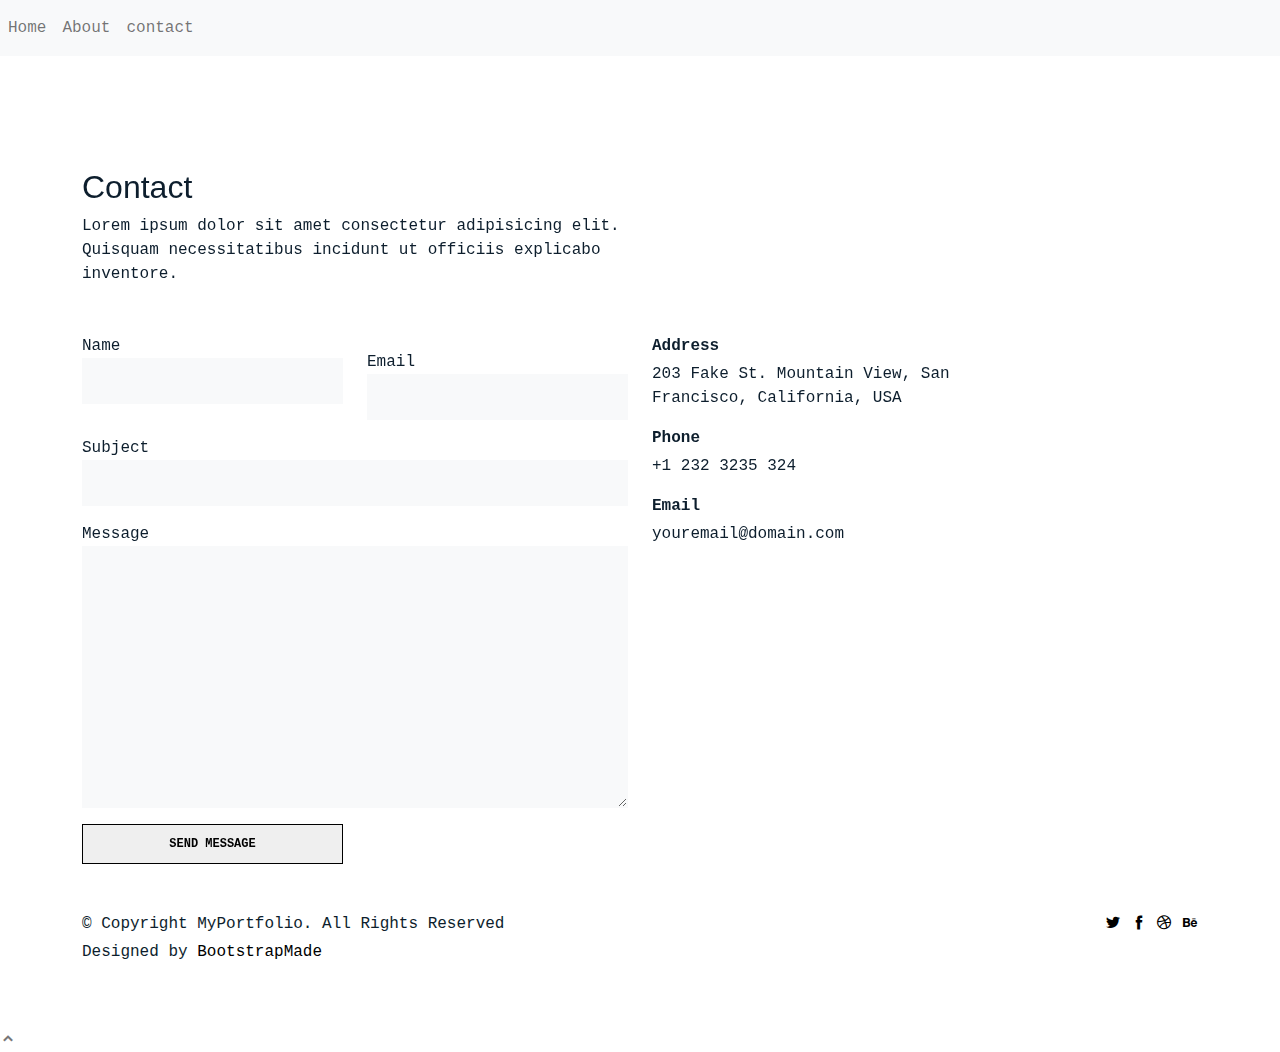
==== contact.html @ ddc3de5b "adding" ====
<!DOCTYPE html>
<html lang="en">

<head>
  <meta charset="utf-8">
  <meta content="width=device-width, initial-scale=1.0" name="viewport">

  <title>MyPortfolio Bootstrap Template - Contact</title>
  <meta content="" name="description">
  <meta content="" name="keywords">

  <!-- Favicons -->
  <link href="assets/img/favicon.png" rel="icon">
  <link href="assets/img/apple-touch-icon.png" rel="apple-touch-icon">

  <!-- Google Fonts -->
  <link href="https://fonts.googleapis.com/css?family=https://fonts.googleapis.com/css?family=Inconsolata:400,500,600,700|Raleway:400,400i,500,500i,600,600i,700,700i" rel="stylesheet">

  <!-- Vendor CSS Files -->
  <link href="assets/vendor/bootstrap/css/bootstrap.min.css" rel="stylesheet">
  <link href="assets/vendor/icofont/icofont.min.css" rel="stylesheet">
  <link href="assets/vendor/aos/aos.css" rel="stylesheet">
  <link href="assets/vendor/line-awesome/css/line-awesome.min.css" rel="stylesheet">
  <link href="assets/vendor/owl.carousel/assets/owl.carousel.min.css" rel="stylesheet">

  <!-- Template Main CSS File -->
  <link href="assets/css/style.css" rel="stylesheet">

  <!-- =======================================================
  * Template Name: MyPortfolio - v3.0.0
  * Template URL: https://bootstrapmade.com/myportfolio-bootstrap-portfolio-website-template/
  * Author: BootstrapMade.com
  * License: https://bootstrapmade.com/license/
  ======================================================== -->
</head>

<body>

  <!-- ======= Navbar ======= -->
  <nav class="navbar navbar-expand-lg navbar-light bg-light">
    <ul class="navbar-nav mr-auto">
      <li class="nav-item active">
        <a class="nav-link" href="/index.html">Home</a>
      </li>
      <li class="nav-item">
        <a class="nav-link" href="portfolio.html">About</a>
        <li class="nav-item">
          <a class="nav-link" href="contact.html">contact</a>
      </li>
    </ul>
  </div>
</nav>

  <main id="main">

    <section class="section pb-5">
      <div class="container">

        <div class="row mb-5 align-items-end">
          <div class="col-md-6" data-aos="fade-up">
            <h2>Contact</h2>
            <p class="mb-0">Lorem ipsum dolor sit amet consectetur adipisicing elit. Quisquam necessitatibus incidunt ut
              officiis explicabo inventore.
            </p>
          </div>

        </div>

        <div class="row">
          <div class="col-md-6 mb-5 mb-md-0" data-aos="fade-up">

            <form action="forms/contact.php" method="post" role="form" class="php-email-form">

              <div class="row">
                <div class="col-md-6 form-group">
                  <label for="name">Name</label>
                  <input type="text" name="name" class="form-control" id="name" data-rule="minlen:4" data-msg="Please enter at least 4 chars" />
                  <div class="validate"></div>
                </div>
                <div class="col-md-6 form-group mt-3">
                  <label for="name">Email</label>
                  <input type="email" class="form-control" name="email" id="email" data-rule="email" data-msg="Please enter a valid email" />
                  <div class="validate"></div>
                </div>
                <div class="col-md-12 form-group mt-3">
                  <label for="name">Subject</label>
                  <input type="text" class="form-control" name="subject" id="subject" data-rule="minlen:4" data-msg="Please enter at least 8 chars of subject" />
                  <div class="validate"></div>
                </div>
                <div class="col-md-12 form-group mt-3">
                  <label for="name">Message</label>
                  <textarea class="form-control" name="message" cols="30" rows="10" data-rule="required" data-msg="Please write something for us"></textarea>
                  <div class="validate"></div>
                </div>

                <div class="col-md-12 mb-3">
                  <div class="loading">Loading</div>
                  <div class="error-message"></div>
                  <div class="sent-message">Your message has been sent. Thank you!</div>
                </div>

                <div class="col-md-6 form-group">
                  <input type="submit" class="readmore d-block w-100" value="Send Message">
                </div>
              </div>

            </form>

          </div>

          <div class="col-md-4 ml-auto order-2" data-aos="fade-up">
            <ul class="list-unstyled">
              <li class="mb-3">
                <strong class="d-block mb-1">Address</strong>
                <span>203 Fake St. Mountain View, San Francisco, California, USA</span>
              </li>
              <li class="mb-3">
                <strong class="d-block mb-1">Phone</strong>
                <span>+1 232 3235 324</span>
              </li>
              <li class="mb-3">
                <strong class="d-block mb-1">Email</strong>
                <span>youremail@domain.com</span>
              </li>
            </ul>
          </div>

        </div>

      </div>

    </section>

  </main><!-- End #main -->

  <!-- ======= Footer ======= -->
  <footer class="footer" role="contentinfo">
    <div class="container">
      <div class="row">
        <div class="col-sm-6">
          <p class="mb-1">&copy; Copyright MyPortfolio. All Rights Reserved</p>
          <div class="credits">
            <!--
            All the links in the footer should remain intact.
            You can delete the links only if you purchased the pro version.
            Licensing information: https://bootstrapmade.com/license/
            Purchase the pro version with working PHP/AJAX contact form: https://bootstrapmade.com/buy/?theme=MyPortfolio
          -->
            Designed by <a href="https://bootstrapmade.com/">BootstrapMade</a>
          </div>
        </div>
        <div class="col-sm-6 social text-md-end">
          <a href="#"><span class="icofont-twitter"></span></a>
          <a href="#"><span class="icofont-facebook"></span></a>
          <a href="#"><span class="icofont-dribbble"></span></a>
          <a href="#"><span class="icofont-behance"></span></a>
        </div>
      </div>
    </div>
  </footer>

  <a href="#" class="back-to-top"><i class="icofont-simple-up"></i></a>

  <!-- Vendor JS Files -->
  <script src="assets/vendor/jquery/jquery.min.js"></script>
  <script src="assets/vendor/bootstrap/js/bootstrap.bundle.min.js"></script>
  <script src="assets/vendor/jquery.easing/jquery.easing.min.js"></script>
  <script src="assets/vendor/php-email-form/validate.js"></script>
  <script src="assets/vendor/aos/aos.js"></script>
  <script src="assets/vendor/isotope-layout/isotope.pkgd.min.js"></script>
  <script src="assets/vendor/owl.carousel/owl.carousel.min.js"></script>

  <!-- Template Main JS File -->
  <script src="assets/js/main.js"></script>

</body>

</html>
---- assets/vendor/line-awesome/css/line-awesome.min.css ----
.la,.lab,.lad,.lal,.lar,.las{-moz-osx-font-smoothing:grayscale;-webkit-font-smoothing:antialiased;display:inline-block;font-style:normal;font-variant:normal;text-rendering:auto;line-height:1}.la-lg{font-size:1.33333em;line-height:.75em;vertical-align:-.0667em}.la-xs{font-size:.75em}.la-sm{font-size:.875em}.la-1x{font-size:1em}.la-2x{font-size:2em}.la-3x{font-size:3em}.la-4x{font-size:4em}.la-5x{font-size:5em}.la-6x{font-size:6em}.la-7x{font-size:7em}.la-8x{font-size:8em}.la-9x{font-size:9em}.la-10x{font-size:10em}.la-fw{text-align:center;width:1.25em}.la-ul{list-style-type:none;margin-left:2.5em;padding-left:0}.la-ul>li{position:relative}.la-li{left:-2em;position:absolute;text-align:center;width:2em;line-height:inherit}.la-border{border:solid .08em #eee;border-radius:.1em;padding:.2em .25em .15em}.la-pull-left{float:left}.la-pull-right{float:right}.la.la-pull-left,.lab.la-pull-left,.lal.la-pull-left,.lar.la-pull-left,.las.la-pull-left{margin-right:.3em}.la.la-pull-right,.lab.la-pull-right,.lal.la-pull-right,.lar.la-pull-right,.las.la-pull-right{margin-left:.3em}.la-spin{-webkit-animation:la-spin 2s infinite linear;animation:la-spin 2s infinite linear}.la-pulse{-webkit-animation:la-spin 1s infinite steps(8);animation:la-spin 1s infinite steps(8)}@-webkit-keyframes la-spin{0%{-webkit-transform:rotate(0);transform:rotate(0)}100%{-webkit-transform:rotate(360deg);transform:rotate(360deg)}}@keyframes la-spin{0%{-webkit-transform:rotate(0);transform:rotate(0)}100%{-webkit-transform:rotate(360deg);transform:rotate(360deg)}}.la-rotate-90{-webkit-transform:rotate(90deg);transform:rotate(90deg)}.la-rotate-180{-webkit-transform:rotate(180deg);transform:rotate(180deg)}.la-rotate-270{-webkit-transform:rotate(270deg);transform:rotate(270deg)}.la-flip-horizontal{-webkit-transform:scale(-1,1);transform:scale(-1,1)}.la-flip-vertical{-webkit-transform:scale(1,-1);transform:scale(1,-1)}.la-flip-both,.la-flip-horizontal.la-flip-vertical{-webkit-transform:scale(-1,-1);transform:scale(-1,-1)}:root .la-flip-both,:root .la-flip-horizontal,:root .la-flip-vertical,:root .la-rotate-180,:root .la-rotate-270,:root .la-rotate-90{-webkit-filter:none;filter:none}.la-stack{display:inline-block;height:2em;line-height:2em;position:relative;vertical-align:middle;width:2.5em}.la-stack-1x,.la-stack-2x{left:0;position:absolute;text-align:center;width:100%}.la-stack-1x{line-height:inherit}.la-stack-2x{font-size:2em}.la-inverse{color:#fff}.la-500px:before{content:"\f26e"}.la-accessible-icon:before{content:"\f368"}.la-accusoft:before{content:"\f369"}.la-acquisitions-incorporated:before{content:"\f6af"}.la-ad:before{content:"\f641"}.la-address-book:before{content:"\f2b9"}.la-address-card:before{content:"\f2bb"}.la-adjust:before{content:"\f042"}.la-adn:before{content:"\f170"}.la-adobe:before{content:"\f778"}.la-adversal:before{content:"\f36a"}.la-affiliatetheme:before{content:"\f36b"}.la-air-freshener:before{content:"\f5d0"}.la-airbnb:before{content:"\f834"}.la-algolia:before{content:"\f36c"}.la-align-center:before{content:"\f037"}.la-align-justify:before{content:"\f039"}.la-align-left:before{content:"\f036"}.la-align-right:before{content:"\f038"}.la-alipay:before{content:"\f642"}.la-allergies:before{content:"\f461"}.la-amazon:before{content:"\f270"}.la-amazon-pay:before{content:"\f42c"}.la-ambulance:before{content:"\f0f9"}.la-american-sign-language-interpreting:before{content:"\f2a3"}.la-amilia:before{content:"\f36d"}.la-anchor:before{content:"\f13d"}.la-android:before{content:"\f17b"}.la-angellist:before{content:"\f209"}.la-angle-double-down:before{content:"\f103"}.la-angle-double-left:before{content:"\f100"}.la-angle-double-right:before{content:"\f101"}.la-angle-double-up:before{content:"\f102"}.la-angle-down:before{content:"\f107"}.la-angle-left:before{content:"\f104"}.la-angle-right:before{content:"\f105"}.la-angle-up:before{content:"\f106"}.la-angry:before{content:"\f556"}.la-angrycreative:before{content:"\f36e"}.la-angular:before{content:"\f420"}.la-ankh:before{content:"\f644"}.la-app-store:before{content:"\f36f"}.la-app-store-ios:before{content:"\f370"}.la-apper:before{content:"\f371"}.la-apple:before{content:"\f179"}.la-apple-alt:before{content:"\f5d1"}.la-apple-pay:before{content:"\f415"}.la-archive:before{content:"\f187"}.la-archway:before{content:"\f557"}.la-arrow-alt-circle-down:before{content:"\f358"}.la-arrow-alt-circle-left:before{content:"\f359"}.la-arrow-alt-circle-right:before{content:"\f35a"}.la-arrow-alt-circle-up:before{content:"\f35b"}.la-arrow-circle-down:before{content:"\f0ab"}.la-arrow-circle-left:before{content:"\f0a8"}.la-arrow-circle-right:before{content:"\f0a9"}.la-arrow-circle-up:before{content:"\f0aa"}.la-arrow-down:before{content:"\f063"}.la-arrow-left:before{content:"\f060"}.la-arrow-right:before{content:"\f061"}.la-arrow-up:before{content:"\f062"}.la-arrows-alt:before{content:"\f0b2"}.la-arrows-alt-h:before{content:"\f337"}.la-arrows-alt-v:before{content:"\f338"}.la-artstation:before{content:"\f77a"}.la-assistive-listening-systems:before{content:"\f2a2"}.la-asterisk:before{content:"\f069"}.la-asymmetrik:before{content:"\f372"}.la-at:before{content:"\f1fa"}.la-atlas:before{content:"\f558"}.la-atlassian:before{content:"\f77b"}.la-atom:before{content:"\f5d2"}.la-audible:before{content:"\f373"}.la-audio-description:before{content:"\f29e"}.la-autoprefixer:before{content:"\f41c"}.la-avianex:before{content:"\f374"}.la-aviato:before{content:"\f421"}.la-award:before{content:"\f559"}.la-aws:before{content:"\f375"}.la-baby:before{content:"\f77c"}.la-baby-carriage:before{content:"\f77d"}.la-backspace:before{content:"\f55a"}.la-backward:before{content:"\f04a"}.la-bacon:before{content:"\f7e5"}.la-balance-scale:before{content:"\f24e"}.la-balance-scale-left:before{content:"\f515"}.la-balance-scale-right:before{content:"\f516"}.la-ban:before{content:"\f05e"}.la-band-aid:before{content:"\f462"}.la-bandcamp:before{content:"\f2d5"}.la-barcode:before{content:"\f02a"}.la-bars:before{content:"\f0c9"}.la-baseball-ball:before{content:"\f433"}.la-basketball-ball:before{content:"\f434"}.la-bath:before{content:"\f2cd"}.la-battery-empty:before{content:"\f244"}.la-battery-full:before{content:"\f240"}.la-battery-half:before{content:"\f242"}.la-battery-quarter:before{content:"\f243"}.la-battery-three-quarters:before{content:"\f241"}.la-battle-net:before{content:"\f835"}.la-bed:before{content:"\f236"}.la-beer:before{content:"\f0fc"}.la-behance:before{content:"\f1b4"}.la-behance-square:before{content:"\f1b5"}.la-bell:before{content:"\f0f3"}.la-bell-slash:before{content:"\f1f6"}.la-bezier-curve:before{content:"\f55b"}.la-bible:before{content:"\f647"}.la-bicycle:before{content:"\f206"}.la-biking:before{content:"\f84a"}.la-bimobject:before{content:"\f378"}.la-binoculars:before{content:"\f1e5"}.la-biohazard:before{content:"\f780"}.la-birthday-cake:before{content:"\f1fd"}.la-bitbucket:before{content:"\f171"}.la-bitcoin:before{content:"\f379"}.la-bity:before{content:"\f37a"}.la-black-tie:before{content:"\f27e"}.la-blackberry:before{content:"\f37b"}.la-blender:before{content:"\f517"}.la-blender-phone:before{content:"\f6b6"}.la-blind:before{content:"\f29d"}.la-blog:before{content:"\f781"}.la-blogger:before{content:"\f37c"}.la-blogger-b:before{content:"\f37d"}.la-bluetooth:before{content:"\f293"}.la-bluetooth-b:before{content:"\f294"}.la-bold:before{content:"\f032"}.la-bolt:before{content:"\f0e7"}.la-bomb:before{content:"\f1e2"}.la-bone:before{content:"\f5d7"}.la-bong:before{content:"\f55c"}.la-book:before{content:"\f02d"}.la-book-dead:before{content:"\f6b7"}.la-book-medical:before{content:"\f7e6"}.la-book-open:before{content:"\f518"}.la-book-reader:before{content:"\f5da"}.la-bookmark:before{content:"\f02e"}.la-bootstrap:before{content:"\f836"}.la-border-all:before{content:"\f84c"}.la-border-none:before{content:"\f850"}.la-border-style:before{content:"\f853"}.la-bowling-ball:before{content:"\f436"}.la-box:before{content:"\f466"}.la-box-open:before{content:"\f49e"}.la-boxes:before{content:"\f468"}.la-braille:before{content:"\f2a1"}.la-brain:before{content:"\f5dc"}.la-bread-slice:before{content:"\f7ec"}.la-briefcase:before{content:"\f0b1"}.la-briefcase-medical:before{content:"\f469"}.la-broadcast-tower:before{content:"\f519"}.la-broom:before{content:"\f51a"}.la-brush:before{content:"\f55d"}.la-btc:before{content:"\f15a"}.la-buffer:before{content:"\f837"}.la-bug:before{content:"\f188"}.la-building:before{content:"\f1ad"}.la-bullhorn:before{content:"\f0a1"}.la-bullseye:before{content:"\f140"}.la-burn:before{content:"\f46a"}.la-buromobelexperte:before{content:"\f37f"}.la-bus:before{content:"\f207"}.la-bus-alt:before{content:"\f55e"}.la-business-time:before{content:"\f64a"}.la-buy-n-large:before{content:"\f8a6"}.la-buysellads:before{content:"\f20d"}.la-calculator:before{content:"\f1ec"}.la-calendar:before{content:"\f133"}.la-calendar-alt:before{content:"\f073"}.la-calendar-check:before{content:"\f274"}.la-calendar-day:before{content:"\f783"}.la-calendar-minus:before{content:"\f272"}.la-calendar-plus:before{content:"\f271"}.la-calendar-times:before{content:"\f273"}.la-calendar-week:before{content:"\f784"}.la-camera:before{content:"\f030"}.la-camera-retro:before{content:"\f083"}.la-campground:before{content:"\f6bb"}.la-canadian-maple-leaf:before{content:"\f785"}.la-candy-cane:before{content:"\f786"}.la-cannabis:before{content:"\f55f"}.la-capsules:before{content:"\f46b"}.la-car:before{content:"\f1b9"}.la-car-alt:before{content:"\f5de"}.la-car-battery:before{content:"\f5df"}.la-car-crash:before{content:"\f5e1"}.la-car-side:before{content:"\f5e4"}.la-caret-down:before{content:"\f0d7"}.la-caret-left:before{content:"\f0d9"}.la-caret-right:before{content:"\f0da"}.la-caret-square-down:before{content:"\f150"}.la-caret-square-left:before{content:"\f191"}.la-caret-square-right:before{content:"\f152"}.la-caret-square-up:before{content:"\f151"}.la-caret-up:before{content:"\f0d8"}.la-carrot:before{content:"\f787"}.la-cart-arrow-down:before{content:"\f218"}.la-cart-plus:before{content:"\f217"}.la-cash-register:before{content:"\f788"}.la-cat:before{content:"\f6be"}.la-cc-amazon-pay:before{content:"\f42d"}.la-cc-amex:before{content:"\f1f3"}.la-cc-apple-pay:before{content:"\f416"}.la-cc-diners-club:before{content:"\f24c"}.la-cc-discover:before{content:"\f1f2"}.la-cc-jcb:before{content:"\f24b"}.la-cc-mastercard:before{content:"\f1f1"}.la-cc-paypal:before{content:"\f1f4"}.la-cc-stripe:before{content:"\f1f5"}.la-cc-visa:before{content:"\f1f0"}.la-centercode:before{content:"\f380"}.la-centos:before{content:"\f789"}.la-certificate:before{content:"\f0a3"}.la-chair:before{content:"\f6c0"}.la-chalkboard:before{content:"\f51b"}.la-chalkboard-teacher:before{content:"\f51c"}.la-charging-station:before{content:"\f5e7"}.la-chart-area:before{content:"\f1fe"}.la-chart-bar:before{content:"\f080"}.la-chart-line:before{content:"\f201"}.la-chart-pie:before{content:"\f200"}.la-check:before{content:"\f00c"}.la-check-circle:before{content:"\f058"}.la-check-double:before{content:"\f560"}.la-check-square:before{content:"\f14a"}.la-cheese:before{content:"\f7ef"}.la-chess:before{content:"\f439"}.la-chess-bishop:before{content:"\f43a"}.la-chess-board:before{content:"\f43c"}.la-chess-king:before{content:"\f43f"}.la-chess-knight:before{content:"\f441"}.la-chess-pawn:before{content:"\f443"}.la-chess-queen:before{content:"\f445"}.la-chess-rook:before{content:"\f447"}.la-chevron-circle-down:before{content:"\f13a"}.la-chevron-circle-left:before{content:"\f137"}.la-chevron-circle-right:before{content:"\f138"}.la-chevron-circle-up:before{content:"\f139"}.la-chevron-down:before{content:"\f078"}.la-chevron-left:before{content:"\f053"}.la-chevron-right:before{content:"\f054"}.la-chevron-up:before{content:"\f077"}.la-child:before{content:"\f1ae"}.la-chrome:before{content:"\f268"}.la-chromecast:before{content:"\f838"}.la-church:before{content:"\f51d"}.la-circle:before{content:"\f111"}.la-circle-notch:before{content:"\f1ce"}.la-city:before{content:"\f64f"}.la-clinic-medical:before{content:"\f7f2"}.la-clipboard:before{content:"\f328"}.la-clipboard-check:before{content:"\f46c"}.la-clipboard-list:before{content:"\f46d"}.la-clock:before{content:"\f017"}.la-clone:before{content:"\f24d"}.la-closed-captioning:before{content:"\f20a"}.la-cloud:before{content:"\f0c2"}.la-cloud-download-alt:before{content:"\f381"}.la-cloud-meatball:before{content:"\f73b"}.la-cloud-moon:before{content:"\f6c3"}.la-cloud-moon-rain:before{content:"\f73c"}.la-cloud-rain:before{content:"\f73d"}.la-cloud-showers-heavy:before{content:"\f740"}.la-cloud-sun:before{content:"\f6c4"}.la-cloud-sun-rain:before{content:"\f743"}.la-cloud-upload-alt:before{content:"\f382"}.la-cloudscale:before{content:"\f383"}.la-cloudsmith:before{content:"\f384"}.la-cloudversify:before{content:"\f385"}.la-cocktail:before{content:"\f561"}.la-code:before{content:"\f121"}.la-code-branch:before{content:"\f126"}.la-codepen:before{content:"\f1cb"}.la-codiepie:before{content:"\f284"}.la-coffee:before{content:"\f0f4"}.la-cog:before{content:"\f013"}.la-cogs:before{content:"\f085"}.la-coins:before{content:"\f51e"}.la-columns:before{content:"\f0db"}.la-comment:before{content:"\f075"}.la-comment-alt:before{content:"\f27a"}.la-comment-dollar:before{content:"\f651"}.la-comment-dots:before{content:"\f4ad"}.la-comment-medical:before{content:"\f7f5"}.la-comment-slash:before{content:"\f4b3"}.la-comments:before{content:"\f086"}.la-comments-dollar:before{content:"\f653"}.la-compact-disc:before{content:"\f51f"}.la-compass:before{content:"\f14e"}.la-compress:before{content:"\f066"}.la-compress-arrows-alt:before{content:"\f78c"}.la-concierge-bell:before{content:"\f562"}.la-confluence:before{content:"\f78d"}.la-connectdevelop:before{content:"\f20e"}.la-contao:before{content:"\f26d"}.la-cookie:before{content:"\f563"}.la-cookie-bite:before{content:"\f564"}.la-copy:before{content:"\f0c5"}.la-copyright:before{content:"\f1f9"}.la-cotton-bureau:before{content:"\f89e"}.la-couch:before{content:"\f4b8"}.la-cpanel:before{content:"\f388"}.la-creative-commons:before{content:"\f25e"}.la-creative-commons-by:before{content:"\f4e7"}.la-creative-commons-nc:before{content:"\f4e8"}.la-creative-commons-nc-eu:before{content:"\f4e9"}.la-creative-commons-nc-jp:before{content:"\f4ea"}.la-creative-commons-nd:before{content:"\f4eb"}.la-creative-commons-pd:before{content:"\f4ec"}.la-creative-commons-pd-alt:before{content:"\f4ed"}.la-creative-commons-remix:before{content:"\f4ee"}.la-creative-commons-sa:before{content:"\f4ef"}.la-creative-commons-sampling:before{content:"\f4f0"}.la-creative-commons-sampling-plus:before{content:"\f4f1"}.la-creative-commons-share:before{content:"\f4f2"}.la-creative-commons-zero:before{content:"\f4f3"}.la-credit-card:before{content:"\f09d"}.la-critical-role:before{content:"\f6c9"}.la-crop:before{content:"\f125"}.la-crop-alt:before{content:"\f565"}.la-cross:before{content:"\f654"}.la-crosshairs:before{content:"\f05b"}.la-crow:before{content:"\f520"}.la-crown:before{content:"\f521"}.la-crutch:before{content:"\f7f7"}.la-css3:before{content:"\f13c"}.la-css3-alt:before{content:"\f38b"}.la-cube:before{content:"\f1b2"}.la-cubes:before{content:"\f1b3"}.la-cut:before{content:"\f0c4"}.la-cuttlefish:before{content:"\f38c"}.la-d-and-d:before{content:"\f38d"}.la-d-and-d-beyond:before{content:"\f6ca"}.la-dashcube:before{content:"\f210"}.la-database:before{content:"\f1c0"}.la-deaf:before{content:"\f2a4"}.la-delicious:before{content:"\f1a5"}.la-democrat:before{content:"\f747"}.la-deploydog:before{content:"\f38e"}.la-deskpro:before{content:"\f38f"}.la-desktop:before{content:"\f108"}.la-dev:before{content:"\f6cc"}.la-deviantart:before{content:"\f1bd"}.la-dharmachakra:before{content:"\f655"}.la-dhl:before{content:"\f790"}.la-diagnoses:before{content:"\f470"}.la-diaspora:before{content:"\f791"}.la-dice:before{content:"\f522"}.la-dice-d20:before{content:"\f6cf"}.la-dice-d6:before{content:"\f6d1"}.la-dice-five:before{content:"\f523"}.la-dice-four:before{content:"\f524"}.la-dice-one:before{content:"\f525"}.la-dice-six:before{content:"\f526"}.la-dice-three:before{content:"\f527"}.la-dice-two:before{content:"\f528"}.la-digg:before{content:"\f1a6"}.la-digital-ocean:before{content:"\f391"}.la-digital-tachograph:before{content:"\f566"}.la-directions:before{content:"\f5eb"}.la-discord:before{content:"\f392"}.la-discourse:before{content:"\f393"}.la-divide:before{content:"\f529"}.la-dizzy:before{content:"\f567"}.la-dna:before{content:"\f471"}.la-dochub:before{content:"\f394"}.la-docker:before{content:"\f395"}.la-dog:before{content:"\f6d3"}.la-dollar-sign:before{content:"\f155"}.la-dolly:before{content:"\f472"}.la-dolly-flatbed:before{content:"\f474"}.la-donate:before{content:"\f4b9"}.la-door-closed:before{content:"\f52a"}.la-door-open:before{content:"\f52b"}.la-dot-circle:before{content:"\f192"}.la-dove:before{content:"\f4ba"}.la-download:before{content:"\f019"}.la-draft2digital:before{content:"\f396"}.la-drafting-compass:before{content:"\f568"}.la-dragon:before{content:"\f6d5"}.la-draw-polygon:before{content:"\f5ee"}.la-dribbble:before{content:"\f17d"}.la-dribbble-square:before{content:"\f397"}.la-dropbox:before{content:"\f16b"}.la-drum:before{content:"\f569"}.la-drum-steelpan:before{content:"\f56a"}.la-drumstick-bite:before{content:"\f6d7"}.la-drupal:before{content:"\f1a9"}.la-dumbbell:before{content:"\f44b"}.la-dumpster:before{content:"\f793"}.la-dumpster-fire:before{content:"\f794"}.la-dungeon:before{content:"\f6d9"}.la-dyalog:before{content:"\f399"}.la-earlybirds:before{content:"\f39a"}.la-ebay:before{content:"\f4f4"}.la-edge:before{content:"\f282"}.la-edit:before{content:"\f044"}.la-egg:before{content:"\f7fb"}.la-eject:before{content:"\f052"}.la-elementor:before{content:"\f430"}.la-ellipsis-h:before{content:"\f141"}.la-ellipsis-v:before{content:"\f142"}.la-ello:before{content:"\f5f1"}.la-ember:before{content:"\f423"}.la-empire:before{content:"\f1d1"}.la-envelope:before{content:"\f0e0"}.la-envelope-open:before{content:"\f2b6"}.la-envelope-open-text:before{content:"\f658"}.la-envelope-square:before{content:"\f199"}.la-envira:before{content:"\f299"}.la-equals:before{content:"\f52c"}.la-eraser:before{content:"\f12d"}.la-erlang:before{content:"\f39d"}.la-ethereum:before{content:"\f42e"}.la-ethernet:before{content:"\f796"}.la-etsy:before{content:"\f2d7"}.la-euro-sign:before{content:"\f153"}.la-evernote:before{content:"\f839"}.la-exchange-alt:before{content:"\f362"}.la-exclamation:before{content:"\f12a"}.la-exclamation-circle:before{content:"\f06a"}.la-exclamation-triangle:before{content:"\f071"}.la-expand:before{content:"\f065"}.la-expand-arrows-alt:before{content:"\f31e"}.la-expeditedssl:before{content:"\f23e"}.la-external-link-alt:before{content:"\f35d"}.la-external-link-square-alt:before{content:"\f360"}.la-eye:before{content:"\f06e"}.la-eye-dropper:before{content:"\f1fb"}.la-eye-slash:before{content:"\f070"}.la-facebook:before{content:"\f09a"}.la-facebook-f:before{content:"\f39e"}.la-facebook-messenger:before{content:"\f39f"}.la-facebook-square:before{content:"\f082"}.la-fan:before{content:"\f863"}.la-fantasy-flight-games:before{content:"\f6dc"}.la-fast-backward:before{content:"\f049"}.la-fast-forward:before{content:"\f050"}.la-fax:before{content:"\f1ac"}.la-feather:before{content:"\f52d"}.la-feather-alt:before{content:"\f56b"}.la-fedex:before{content:"\f797"}.la-fedora:before{content:"\f798"}.la-female:before{content:"\f182"}.la-fighter-jet:before{content:"\f0fb"}.la-figma:before{content:"\f799"}.la-file:before{content:"\f15b"}.la-file-alt:before{content:"\f15c"}.la-file-archive:before{content:"\f1c6"}.la-file-audio:before{content:"\f1c7"}.la-file-code:before{content:"\f1c9"}.la-file-contract:before{content:"\f56c"}.la-file-csv:before{content:"\f6dd"}.la-file-download:before{content:"\f56d"}.la-file-excel:before{content:"\f1c3"}.la-file-export:before{content:"\f56e"}.la-file-image:before{content:"\f1c5"}.la-file-import:before{content:"\f56f"}.la-file-invoice:before{content:"\f570"}.la-file-invoice-dollar:before{content:"\f571"}.la-file-medical:before{content:"\f477"}.la-file-medical-alt:before{content:"\f478"}.la-file-pdf:before{content:"\f1c1"}.la-file-powerpoint:before{content:"\f1c4"}.la-file-prescription:before{content:"\f572"}.la-file-signature:before{content:"\f573"}.la-file-upload:before{content:"\f574"}.la-file-video:before{content:"\f1c8"}.la-file-word:before{content:"\f1c2"}.la-fill:before{content:"\f575"}.la-fill-drip:before{content:"\f576"}.la-film:before{content:"\f008"}.la-filter:before{content:"\f0b0"}.la-fingerprint:before{content:"\f577"}.la-fire:before{content:"\f06d"}.la-fire-alt:before{content:"\f7e4"}.la-fire-extinguisher:before{content:"\f134"}.la-firefox:before{content:"\f269"}.la-first-aid:before{content:"\f479"}.la-first-order:before{content:"\f2b0"}.la-first-order-alt:before{content:"\f50a"}.la-firstdraft:before{content:"\f3a1"}.la-fish:before{content:"\f578"}.la-fist-raised:before{content:"\f6de"}.la-flag:before{content:"\f024"}.la-flag-checkered:before{content:"\f11e"}.la-flag-usa:before{content:"\f74d"}.la-flask:before{content:"\f0c3"}.la-flickr:before{content:"\f16e"}.la-flipboard:before{content:"\f44d"}.la-flushed:before{content:"\f579"}.la-fly:before{content:"\f417"}.la-folder:before{content:"\f07b"}.la-folder-minus:before{content:"\f65d"}.la-folder-open:before{content:"\f07c"}.la-folder-plus:before{content:"\f65e"}.la-font:before{content:"\f031"}.la-font-awesome:before{content:"\f2b4"}.la-font-awesome-alt:before{content:"\f35c"}.la-font-awesome-flag:before{content:"\f425"}.la-font-awesome-logo-full:before{content:"\f4e6"}.la-fonticons:before{content:"\f280"}.la-fonticons-fi:before{content:"\f3a2"}.la-football-ball:before{content:"\f44e"}.la-fort-awesome:before{content:"\f286"}.la-fort-awesome-alt:before{content:"\f3a3"}.la-forumbee:before{content:"\f211"}.la-forward:before{content:"\f04e"}.la-foursquare:before{content:"\f180"}.la-free-code-camp:before{content:"\f2c5"}.la-freebsd:before{content:"\f3a4"}.la-frog:before{content:"\f52e"}.la-frown:before{content:"\f119"}.la-frown-open:before{content:"\f57a"}.la-fulcrum:before{content:"\f50b"}.la-funnel-dollar:before{content:"\f662"}.la-futbol:before{content:"\f1e3"}.la-galactic-republic:before{content:"\f50c"}.la-galactic-senate:before{content:"\f50d"}.la-gamepad:before{content:"\f11b"}.la-gas-pump:before{content:"\f52f"}.la-gavel:before{content:"\f0e3"}.la-gem:before{content:"\f3a5"}.la-genderless:before{content:"\f22d"}.la-get-pocket:before{content:"\f265"}.la-gg:before{content:"\f260"}.la-gg-circle:before{content:"\f261"}.la-ghost:before{content:"\f6e2"}.la-gift:before{content:"\f06b"}.la-gifts:before{content:"\f79c"}.la-git:before{content:"\f1d3"}.la-git-alt:before{content:"\f841"}.la-git-square:before{content:"\f1d2"}.la-github:before{content:"\f09b"}.la-github-alt:before{content:"\f113"}.la-github-square:before{content:"\f092"}.la-gitkraken:before{content:"\f3a6"}.la-gitlab:before{content:"\f296"}.la-gitter:before{content:"\f426"}.la-glass-cheers:before{content:"\f79f"}.la-glass-martini:before{content:"\f000"}.la-glass-martini-alt:before{content:"\f57b"}.la-glass-whiskey:before{content:"\f7a0"}.la-glasses:before{content:"\f530"}.la-glide:before{content:"\f2a5"}.la-glide-g:before{content:"\f2a6"}.la-globe:before{content:"\f0ac"}.la-globe-africa:before{content:"\f57c"}.la-globe-americas:before{content:"\f57d"}.la-globe-asia:before{content:"\f57e"}.la-globe-europe:before{content:"\f7a2"}.la-gofore:before{content:"\f3a7"}.la-golf-ball:before{content:"\f450"}.la-goodreads:before{content:"\f3a8"}.la-goodreads-g:before{content:"\f3a9"}.la-google:before{content:"\f1a0"}.la-google-drive:before{content:"\f3aa"}.la-google-play:before{content:"\f3ab"}.la-google-plus:before{content:"\f2b3"}.la-google-plus-g:before{content:"\f0d5"}.la-google-plus-square:before{content:"\f0d4"}.la-google-wallet:before{content:"\f1ee"}.la-gopuram:before{content:"\f664"}.la-graduation-cap:before{content:"\f19d"}.la-gratipay:before{content:"\f184"}.la-grav:before{content:"\f2d6"}.la-greater-than:before{content:"\f531"}.la-greater-than-equal:before{content:"\f532"}.la-grimace:before{content:"\f57f"}.la-grin:before{content:"\f580"}.la-grin-alt:before{content:"\f581"}.la-grin-beam:before{content:"\f582"}.la-grin-beam-sweat:before{content:"\f583"}.la-grin-hearts:before{content:"\f584"}.la-grin-squint:before{content:"\f585"}.la-grin-squint-tears:before{content:"\f586"}.la-grin-stars:before{content:"\f587"}.la-grin-tears:before{content:"\f588"}.la-grin-tongue:before{content:"\f589"}.la-grin-tongue-squint:before{content:"\f58a"}.la-grin-tongue-wink:before{content:"\f58b"}.la-grin-wink:before{content:"\f58c"}.la-grip-horizontal:before{content:"\f58d"}.la-grip-lines:before{content:"\f7a4"}.la-grip-lines-vertical:before{content:"\f7a5"}.la-grip-vertical:before{content:"\f58e"}.la-gripfire:before{content:"\f3ac"}.la-grunt:before{content:"\f3ad"}.la-guitar:before{content:"\f7a6"}.la-gulp:before{content:"\f3ae"}.la-h-square:before{content:"\f0fd"}.la-hacker-news:before{content:"\f1d4"}.la-hacker-news-square:before{content:"\f3af"}.la-hackerrank:before{content:"\f5f7"}.la-hamburger:before{content:"\f805"}.la-hammer:before{content:"\f6e3"}.la-hamsa:before{content:"\f665"}.la-hand-holding:before{content:"\f4bd"}.la-hand-holding-heart:before{content:"\f4be"}.la-hand-holding-usd:before{content:"\f4c0"}.la-hand-lizard:before{content:"\f258"}.la-hand-middle-finger:before{content:"\f806"}.la-hand-paper:before{content:"\f256"}.la-hand-peace:before{content:"\f25b"}.la-hand-point-down:before{content:"\f0a7"}.la-hand-point-left:before{content:"\f0a5"}.la-hand-point-right:before{content:"\f0a4"}.la-hand-point-up:before{content:"\f0a6"}.la-hand-pointer:before{content:"\f25a"}.la-hand-rock:before{content:"\f255"}.la-hand-scissors:before{content:"\f257"}.la-hand-spock:before{content:"\f259"}.la-hands:before{content:"\f4c2"}.la-hands-helping:before{content:"\f4c4"}.la-handshake:before{content:"\f2b5"}.la-hanukiah:before{content:"\f6e6"}.la-hard-hat:before{content:"\f807"}.la-hashtag:before{content:"\f292"}.la-hat-cowboy:before{content:"\f8c0"}.la-hat-cowboy-side:before{content:"\f8c1"}.la-hat-wizard:before{content:"\f6e8"}.la-haykal:before{content:"\f666"}.la-hdd:before{content:"\f0a0"}.la-heading:before{content:"\f1dc"}.la-headphones:before{content:"\f025"}.la-headphones-alt:before{content:"\f58f"}.la-headset:before{content:"\f590"}.la-heart:before{content:"\f004"}.la-heart-broken:before{content:"\f7a9"}.la-heartbeat:before{content:"\f21e"}.la-helicopter:before{content:"\f533"}.la-highlighter:before{content:"\f591"}.la-hiking:before{content:"\f6ec"}.la-hippo:before{content:"\f6ed"}.la-hips:before{content:"\f452"}.la-hire-a-helper:before{content:"\f3b0"}.la-history:before{content:"\f1da"}.la-hockey-puck:before{content:"\f453"}.la-holly-berry:before{content:"\f7aa"}.la-home:before{content:"\f015"}.la-hooli:before{content:"\f427"}.la-hornbill:before{content:"\f592"}.la-horse:before{content:"\f6f0"}.la-horse-head:before{content:"\f7ab"}.la-hospital:before{content:"\f0f8"}.la-hospital-alt:before{content:"\f47d"}.la-hospital-symbol:before{content:"\f47e"}.la-hot-tub:before{content:"\f593"}.la-hotdog:before{content:"\f80f"}.la-hotel:before{content:"\f594"}.la-hotjar:before{content:"\f3b1"}.la-hourglass:before{content:"\f254"}.la-hourglass-end:before{content:"\f253"}.la-hourglass-half:before{content:"\f252"}.la-hourglass-start:before{content:"\f251"}.la-house-damage:before{content:"\f6f1"}.la-houzz:before{content:"\f27c"}.la-hryvnia:before{content:"\f6f2"}.la-html5:before{content:"\f13b"}.la-hubspot:before{content:"\f3b2"}.la-i-cursor:before{content:"\f246"}.la-ice-cream:before{content:"\f810"}.la-icicles:before{content:"\f7ad"}.la-icons:before{content:"\f86d"}.la-id-badge:before{content:"\f2c1"}.la-id-card:before{content:"\f2c2"}.la-id-card-alt:before{content:"\f47f"}.la-igloo:before{content:"\f7ae"}.la-image:before{content:"\f03e"}.la-images:before{content:"\f302"}.la-imdb:before{content:"\f2d8"}.la-inbox:before{content:"\f01c"}.la-indent:before{content:"\f03c"}.la-industry:before{content:"\f275"}.la-infinity:before{content:"\f534"}.la-info:before{content:"\f129"}.la-info-circle:before{content:"\f05a"}.la-instagram:before{content:"\f16d"}.la-intercom:before{content:"\f7af"}.la-internet-explorer:before{content:"\f26b"}.la-invision:before{content:"\f7b0"}.la-ioxhost:before{content:"\f208"}.la-italic:before{content:"\f033"}.la-itch-io:before{content:"\f83a"}.la-itunes:before{content:"\f3b4"}.la-itunes-note:before{content:"\f3b5"}.la-java:before{content:"\f4e4"}.la-jedi:before{content:"\f669"}.la-jedi-order:before{content:"\f50e"}.la-jenkins:before{content:"\f3b6"}.la-jira:before{content:"\f7b1"}.la-joget:before{content:"\f3b7"}.la-joint:before{content:"\f595"}.la-joomla:before{content:"\f1aa"}.la-journal-whills:before{content:"\f66a"}.la-js:before{content:"\f3b8"}.la-js-square:before{content:"\f3b9"}.la-jsfiddle:before{content:"\f1cc"}.la-kaaba:before{content:"\f66b"}.la-kaggle:before{content:"\f5fa"}.la-key:before{content:"\f084"}.la-keybase:before{content:"\f4f5"}.la-keyboard:before{content:"\f11c"}.la-keycdn:before{content:"\f3ba"}.la-khanda:before{content:"\f66d"}.la-kickstarter:before{content:"\f3bb"}.la-kickstarter-k:before{content:"\f3bc"}.la-kiss:before{content:"\f596"}.la-kiss-beam:before{content:"\f597"}.la-kiss-wink-heart:before{content:"\f598"}.la-kiwi-bird:before{content:"\f535"}.la-korvue:before{content:"\f42f"}.la-landmark:before{content:"\f66f"}.la-language:before{content:"\f1ab"}.la-laptop:before{content:"\f109"}.la-laptop-code:before{content:"\f5fc"}.la-laptop-medical:before{content:"\f812"}.la-laravel:before{content:"\f3bd"}.la-lastfm:before{content:"\f202"}.la-lastfm-square:before{content:"\f203"}.la-laugh:before{content:"\f599"}.la-laugh-beam:before{content:"\f59a"}.la-laugh-squint:before{content:"\f59b"}.la-laugh-wink:before{content:"\f59c"}.la-layer-group:before{content:"\f5fd"}.la-leaf:before{content:"\f06c"}.la-leanpub:before{content:"\f212"}.la-lemon:before{content:"\f094"}.la-less:before{content:"\f41d"}.la-less-than:before{content:"\f536"}.la-less-than-equal:before{content:"\f537"}.la-level-down-alt:before{content:"\f3be"}.la-level-up-alt:before{content:"\f3bf"}.la-life-ring:before{content:"\f1cd"}.la-lightbulb:before{content:"\f0eb"}.la-line:before{content:"\f3c0"}.la-link:before{content:"\f0c1"}.la-linkedin:before{content:"\f08c"}.la-linkedin-in:before{content:"\f0e1"}.la-linode:before{content:"\f2b8"}.la-linux:before{content:"\f17c"}.la-lira-sign:before{content:"\f195"}.la-list:before{content:"\f03a"}.la-list-alt:before{content:"\f022"}.la-list-ol:before{content:"\f0cb"}.la-list-ul:before{content:"\f0ca"}.la-location-arrow:before{content:"\f124"}.la-lock:before{content:"\f023"}.la-lock-open:before{content:"\f3c1"}.la-long-arrow-alt-down:before{content:"\f309"}.la-long-arrow-alt-left:before{content:"\f30a"}.la-long-arrow-alt-right:before{content:"\f30b"}.la-long-arrow-alt-up:before{content:"\f30c"}.la-low-vision:before{content:"\f2a8"}.la-luggage-cart:before{content:"\f59d"}.la-lyft:before{content:"\f3c3"}.la-magento:before{content:"\f3c4"}.la-magic:before{content:"\f0d0"}.la-magnet:before{content:"\f076"}.la-mail-bulk:before{content:"\f674"}.la-mailchimp:before{content:"\f59e"}.la-male:before{content:"\f183"}.la-mandalorian:before{content:"\f50f"}.la-map:before{content:"\f279"}.la-map-marked:before{content:"\f59f"}.la-map-marked-alt:before{content:"\f5a0"}.la-map-marker:before{content:"\f041"}.la-map-marker-alt:before{content:"\f3c5"}.la-map-pin:before{content:"\f276"}.la-map-signs:before{content:"\f277"}.la-markdown:before{content:"\f60f"}.la-marker:before{content:"\f5a1"}.la-mars:before{content:"\f222"}.la-mars-double:before{content:"\f227"}.la-mars-stroke:before{content:"\f229"}.la-mars-stroke-h:before{content:"\f22b"}.la-mars-stroke-v:before{content:"\f22a"}.la-mask:before{content:"\f6fa"}.la-mastodon:before{content:"\f4f6"}.la-maxcdn:before{content:"\f136"}.la-mdb:before{content:"\f8ca"}.la-medal:before{content:"\f5a2"}.la-medapps:before{content:"\f3c6"}.la-medium:before{content:"\f23a"}.la-medium-m:before{content:"\f3c7"}.la-medkit:before{content:"\f0fa"}.la-medrt:before{content:"\f3c8"}.la-meetup:before{content:"\f2e0"}.la-megaport:before{content:"\f5a3"}.la-meh:before{content:"\f11a"}.la-meh-blank:before{content:"\f5a4"}.la-meh-rolling-eyes:before{content:"\f5a5"}.la-memory:before{content:"\f538"}.la-mendeley:before{content:"\f7b3"}.la-menorah:before{content:"\f676"}.la-mercury:before{content:"\f223"}.la-meteor:before{content:"\f753"}.la-microchip:before{content:"\f2db"}.la-microphone:before{content:"\f130"}.la-microphone-alt:before{content:"\f3c9"}.la-microphone-alt-slash:before{content:"\f539"}.la-microphone-slash:before{content:"\f131"}.la-microscope:before{content:"\f610"}.la-microsoft:before{content:"\f3ca"}.la-minus:before{content:"\f068"}.la-minus-circle:before{content:"\f056"}.la-minus-square:before{content:"\f146"}.la-mitten:before{content:"\f7b5"}.la-mix:before{content:"\f3cb"}.la-mixcloud:before{content:"\f289"}.la-mizuni:before{content:"\f3cc"}.la-mobile:before{content:"\f10b"}.la-mobile-alt:before{content:"\f3cd"}.la-modx:before{content:"\f285"}.la-monero:before{content:"\f3d0"}.la-money-bill:before{content:"\f0d6"}.la-money-bill-alt:before{content:"\f3d1"}.la-money-bill-wave:before{content:"\f53a"}.la-money-bill-wave-alt:before{content:"\f53b"}.la-money-check:before{content:"\f53c"}.la-money-check-alt:before{content:"\f53d"}.la-monument:before{content:"\f5a6"}.la-moon:before{content:"\f186"}.la-mortar-pestle:before{content:"\f5a7"}.la-mosque:before{content:"\f678"}.la-motorcycle:before{content:"\f21c"}.la-mountain:before{content:"\f6fc"}.la-mouse:before{content:"\f8cc"}.la-mouse-pointer:before{content:"\f245"}.la-mug-hot:before{content:"\f7b6"}.la-music:before{content:"\f001"}.la-napster:before{content:"\f3d2"}.la-neos:before{content:"\f612"}.la-network-wired:before{content:"\f6ff"}.la-neuter:before{content:"\f22c"}.la-newspaper:before{content:"\f1ea"}.la-nimblr:before{content:"\f5a8"}.la-node:before{content:"\f419"}.la-node-js:before{content:"\f3d3"}.la-not-equal:before{content:"\f53e"}.la-notes-medical:before{content:"\f481"}.la-npm:before{content:"\f3d4"}.la-ns8:before{content:"\f3d5"}.la-nutritionix:before{content:"\f3d6"}.la-object-group:before{content:"\f247"}.la-object-ungroup:before{content:"\f248"}.la-odnoklassniki:before{content:"\f263"}.la-odnoklassniki-square:before{content:"\f264"}.la-oil-can:before{content:"\f613"}.la-old-republic:before{content:"\f510"}.la-om:before{content:"\f679"}.la-opencart:before{content:"\f23d"}.la-openid:before{content:"\f19b"}.la-opera:before{content:"\f26a"}.la-optin-monster:before{content:"\f23c"}.la-orcid:before{content:"\f8d2"}.la-osi:before{content:"\f41a"}.la-otter:before{content:"\f700"}.la-outdent:before{content:"\f03b"}.la-page4:before{content:"\f3d7"}.la-pagelines:before{content:"\f18c"}.la-pager:before{content:"\f815"}.la-paint-brush:before{content:"\f1fc"}.la-paint-roller:before{content:"\f5aa"}.la-palette:before{content:"\f53f"}.la-palfed:before{content:"\f3d8"}.la-pallet:before{content:"\f482"}.la-paper-plane:before{content:"\f1d8"}.la-paperclip:before{content:"\f0c6"}.la-parachute-box:before{content:"\f4cd"}.la-paragraph:before{content:"\f1dd"}.la-parking:before{content:"\f540"}.la-passport:before{content:"\f5ab"}.la-pastafarianism:before{content:"\f67b"}.la-paste:before{content:"\f0ea"}.la-patreon:before{content:"\f3d9"}.la-pause:before{content:"\f04c"}.la-pause-circle:before{content:"\f28b"}.la-paw:before{content:"\f1b0"}.la-paypal:before{content:"\f1ed"}.la-peace:before{content:"\f67c"}.la-pen:before{content:"\f304"}.la-pen-alt:before{content:"\f305"}.la-pen-fancy:before{content:"\f5ac"}.la-pen-nib:before{content:"\f5ad"}.la-pen-square:before{content:"\f14b"}.la-pencil-alt:before{content:"\f303"}.la-pencil-ruler:before{content:"\f5ae"}.la-penny-arcade:before{content:"\f704"}.la-people-carry:before{content:"\f4ce"}.la-pepper-hot:before{content:"\f816"}.la-percent:before{content:"\f295"}.la-percentage:before{content:"\f541"}.la-periscope:before{content:"\f3da"}.la-person-booth:before{content:"\f756"}.la-phabricator:before{content:"\f3db"}.la-phoenix-framework:before{content:"\f3dc"}.la-phoenix-squadron:before{content:"\f511"}.la-phone:before{content:"\f095"}.la-phone-alt:before{content:"\f879"}.la-phone-slash:before{content:"\f3dd"}.la-phone-square:before{content:"\f098"}.la-phone-square-alt:before{content:"\f87b"}.la-phone-volume:before{content:"\f2a0"}.la-photo-video:before{content:"\f87c"}.la-php:before{content:"\f457"}.la-pied-piper:before{content:"\f2ae"}.la-pied-piper-alt:before{content:"\f1a8"}.la-pied-piper-hat:before{content:"\f4e5"}.la-pied-piper-pp:before{content:"\f1a7"}.la-piggy-bank:before{content:"\f4d3"}.la-pills:before{content:"\f484"}.la-pinterest:before{content:"\f0d2"}.la-pinterest-p:before{content:"\f231"}.la-pinterest-square:before{content:"\f0d3"}.la-pizza-slice:before{content:"\f818"}.la-place-of-worship:before{content:"\f67f"}.la-plane:before{content:"\f072"}.la-plane-arrival:before{content:"\f5af"}.la-plane-departure:before{content:"\f5b0"}.la-play:before{content:"\f04b"}.la-play-circle:before{content:"\f144"}.la-playstation:before{content:"\f3df"}.la-plug:before{content:"\f1e6"}.la-plus:before{content:"\f067"}.la-plus-circle:before{content:"\f055"}.la-plus-square:before{content:"\f0fe"}.la-podcast:before{content:"\f2ce"}.la-poll:before{content:"\f681"}.la-poll-h:before{content:"\f682"}.la-poo:before{content:"\f2fe"}.la-poo-storm:before{content:"\f75a"}.la-poop:before{content:"\f619"}.la-portrait:before{content:"\f3e0"}.la-pound-sign:before{content:"\f154"}.la-power-off:before{content:"\f011"}.la-pray:before{content:"\f683"}.la-praying-hands:before{content:"\f684"}.la-prescription:before{content:"\f5b1"}.la-prescription-bottle:before{content:"\f485"}.la-prescription-bottle-alt:before{content:"\f486"}.la-print:before{content:"\f02f"}.la-procedures:before{content:"\f487"}.la-product-hunt:before{content:"\f288"}.la-project-diagram:before{content:"\f542"}.la-pushed:before{content:"\f3e1"}.la-puzzle-piece:before{content:"\f12e"}.la-python:before{content:"\f3e2"}.la-qq:before{content:"\f1d6"}.la-qrcode:before{content:"\f029"}.la-question:before{content:"\f128"}.la-question-circle:before{content:"\f059"}.la-quidditch:before{content:"\f458"}.la-quinscape:before{content:"\f459"}.la-quora:before{content:"\f2c4"}.la-quote-left:before{content:"\f10d"}.la-quote-right:before{content:"\f10e"}.la-quran:before{content:"\f687"}.la-r-project:before{content:"\f4f7"}.la-radiation:before{content:"\f7b9"}.la-radiation-alt:before{content:"\f7ba"}.la-rainbow:before{content:"\f75b"}.la-random:before{content:"\f074"}.la-raspberry-pi:before{content:"\f7bb"}.la-ravelry:before{content:"\f2d9"}.la-react:before{content:"\f41b"}.la-reacteurope:before{content:"\f75d"}.la-readme:before{content:"\f4d5"}.la-rebel:before{content:"\f1d0"}.la-receipt:before{content:"\f543"}.la-record-vinyl:before{content:"\f8d9"}.la-recycle:before{content:"\f1b8"}.la-red-river:before{content:"\f3e3"}.la-reddit:before{content:"\f1a1"}.la-reddit-alien:before{content:"\f281"}.la-reddit-square:before{content:"\f1a2"}.la-redhat:before{content:"\f7bc"}.la-redo:before{content:"\f01e"}.la-redo-alt:before{content:"\f2f9"}.la-registered:before{content:"\f25d"}.la-remove-format:before{content:"\f87d"}.la-renren:before{content:"\f18b"}.la-reply:before{content:"\f3e5"}.la-reply-all:before{content:"\f122"}.la-replyd:before{content:"\f3e6"}.la-republican:before{content:"\f75e"}.la-researchgate:before{content:"\f4f8"}.la-resolving:before{content:"\f3e7"}.la-restroom:before{content:"\f7bd"}.la-retweet:before{content:"\f079"}.la-rev:before{content:"\f5b2"}.la-ribbon:before{content:"\f4d6"}.la-ring:before{content:"\f70b"}.la-road:before{content:"\f018"}.la-robot:before{content:"\f544"}.la-rocket:before{content:"\f135"}.la-rocketchat:before{content:"\f3e8"}.la-rockrms:before{content:"\f3e9"}.la-route:before{content:"\f4d7"}.la-rss:before{content:"\f09e"}.la-rss-square:before{content:"\f143"}.la-ruble-sign:before{content:"\f158"}.la-ruler:before{content:"\f545"}.la-ruler-combined:before{content:"\f546"}.la-ruler-horizontal:before{content:"\f547"}.la-ruler-vertical:before{content:"\f548"}.la-running:before{content:"\f70c"}.la-rupee-sign:before{content:"\f156"}.la-sad-cry:before{content:"\f5b3"}.la-sad-tear:before{content:"\f5b4"}.la-safari:before{content:"\f267"}.la-salesforce:before{content:"\f83b"}.la-sass:before{content:"\f41e"}.la-satellite:before{content:"\f7bf"}.la-satellite-dish:before{content:"\f7c0"}.la-save:before{content:"\f0c7"}.la-schlix:before{content:"\f3ea"}.la-school:before{content:"\f549"}.la-screwdriver:before{content:"\f54a"}.la-scribd:before{content:"\f28a"}.la-scroll:before{content:"\f70e"}.la-sd-card:before{content:"\f7c2"}.la-search:before{content:"\f002"}.la-search-dollar:before{content:"\f688"}.la-search-location:before{content:"\f689"}.la-search-minus:before{content:"\f010"}.la-search-plus:before{content:"\f00e"}.la-searchengin:before{content:"\f3eb"}.la-seedling:before{content:"\f4d8"}.la-sellcast:before{content:"\f2da"}.la-sellsy:before{content:"\f213"}.la-server:before{content:"\f233"}.la-servicestack:before{content:"\f3ec"}.la-shapes:before{content:"\f61f"}.la-share:before{content:"\f064"}.la-share-alt:before{content:"\f1e0"}.la-share-alt-square:before{content:"\f1e1"}.la-share-square:before{content:"\f14d"}.la-shekel-sign:before{content:"\f20b"}.la-shield-alt:before{content:"\f3ed"}.la-ship:before{content:"\f21a"}.la-shipping-fast:before{content:"\f48b"}.la-shirtsinbulk:before{content:"\f214"}.la-shoe-prints:before{content:"\f54b"}.la-shopping-bag:before{content:"\f290"}.la-shopping-basket:before{content:"\f291"}.la-shopping-cart:before{content:"\f07a"}.la-shopware:before{content:"\f5b5"}.la-shower:before{content:"\f2cc"}.la-shuttle-van:before{content:"\f5b6"}.la-sign:before{content:"\f4d9"}.la-sign-in-alt:before{content:"\f2f6"}.la-sign-language:before{content:"\f2a7"}.la-sign-out-alt:before{content:"\f2f5"}.la-signal:before{content:"\f012"}.la-signature:before{content:"\f5b7"}.la-sim-card:before{content:"\f7c4"}.la-simplybuilt:before{content:"\f215"}.la-sistrix:before{content:"\f3ee"}.la-sitemap:before{content:"\f0e8"}.la-sith:before{content:"\f512"}.la-skating:before{content:"\f7c5"}.la-sketch:before{content:"\f7c6"}.la-skiing:before{content:"\f7c9"}.la-skiing-nordic:before{content:"\f7ca"}.la-skull:before{content:"\f54c"}.la-skull-crossbones:before{content:"\f714"}.la-skyatlas:before{content:"\f216"}.la-skype:before{content:"\f17e"}.la-slack:before{content:"\f198"}.la-slack-hash:before{content:"\f3ef"}.la-slash:before{content:"\f715"}.la-sleigh:before{content:"\f7cc"}.la-sliders-h:before{content:"\f1de"}.la-slideshare:before{content:"\f1e7"}.la-smile:before{content:"\f118"}.la-smile-beam:before{content:"\f5b8"}.la-smile-wink:before{content:"\f4da"}.la-smog:before{content:"\f75f"}.la-smoking:before{content:"\f48d"}.la-smoking-ban:before{content:"\f54d"}.la-sms:before{content:"\f7cd"}.la-snapchat:before{content:"\f2ab"}.la-snapchat-ghost:before{content:"\f2ac"}.la-snapchat-square:before{content:"\f2ad"}.la-snowboarding:before{content:"\f7ce"}.la-snowflake:before{content:"\f2dc"}.la-snowman:before{content:"\f7d0"}.la-snowplow:before{content:"\f7d2"}.la-socks:before{content:"\f696"}.la-solar-panel:before{content:"\f5ba"}.la-sort:before{content:"\f0dc"}.la-sort-alpha-down:before{content:"\f15d"}.la-sort-alpha-down-alt:before{content:"\f881"}.la-sort-alpha-up:before{content:"\f15e"}.la-sort-alpha-up-alt:before{content:"\f882"}.la-sort-amount-down:before{content:"\f160"}.la-sort-amount-down-alt:before{content:"\f884"}.la-sort-amount-up:before{content:"\f161"}.la-sort-amount-up-alt:before{content:"\f885"}.la-sort-down:before{content:"\f0dd"}.la-sort-numeric-down:before{content:"\f162"}.la-sort-numeric-down-alt:before{content:"\f886"}.la-sort-numeric-up:before{content:"\f163"}.la-sort-numeric-up-alt:before{content:"\f887"}.la-sort-up:before{content:"\f0de"}.la-soundcloud:before{content:"\f1be"}.la-sourcetree:before{content:"\f7d3"}.la-spa:before{content:"\f5bb"}.la-space-shuttle:before{content:"\f197"}.la-speakap:before{content:"\f3f3"}.la-speaker-deck:before{content:"\f83c"}.la-spell-check:before{content:"\f891"}.la-spider:before{content:"\f717"}.la-spinner:before{content:"\f110"}.la-splotch:before{content:"\f5bc"}.la-spotify:before{content:"\f1bc"}.la-spray-can:before{content:"\f5bd"}.la-square:before{content:"\f0c8"}.la-square-full:before{content:"\f45c"}.la-square-root-alt:before{content:"\f698"}.la-squarespace:before{content:"\f5be"}.la-stack-exchange:before{content:"\f18d"}.la-stack-overflow:before{content:"\f16c"}.la-stackpath:before{content:"\f842"}.la-stamp:before{content:"\f5bf"}.la-star:before{content:"\f005"}.la-star-and-crescent:before{content:"\f699"}.la-star-half:before{content:"\f089"}.la-star-half-alt:before{content:"\f5c0"}.la-star-of-david:before{content:"\f69a"}.la-star-of-life:before{content:"\f621"}.la-staylinked:before{content:"\f3f5"}.la-steam:before{content:"\f1b6"}.la-steam-square:before{content:"\f1b7"}.la-steam-symbol:before{content:"\f3f6"}.la-step-backward:before{content:"\f048"}.la-step-forward:before{content:"\f051"}.la-stethoscope:before{content:"\f0f1"}.la-sticker-mule:before{content:"\f3f7"}.la-sticky-note:before{content:"\f249"}.la-stop:before{content:"\f04d"}.la-stop-circle:before{content:"\f28d"}.la-stopwatch:before{content:"\f2f2"}.la-store:before{content:"\f54e"}.la-store-alt:before{content:"\f54f"}.la-strava:before{content:"\f428"}.la-stream:before{content:"\f550"}.la-street-view:before{content:"\f21d"}.la-strikethrough:before{content:"\f0cc"}.la-stripe:before{content:"\f429"}.la-stripe-s:before{content:"\f42a"}.la-stroopwafel:before{content:"\f551"}.la-studiovinari:before{content:"\f3f8"}.la-stumbleupon:before{content:"\f1a4"}.la-stumbleupon-circle:before{content:"\f1a3"}.la-subscript:before{content:"\f12c"}.la-subway:before{content:"\f239"}.la-suitcase:before{content:"\f0f2"}.la-suitcase-rolling:before{content:"\f5c1"}.la-sun:before{content:"\f185"}.la-superpowers:before{content:"\f2dd"}.la-superscript:before{content:"\f12b"}.la-supple:before{content:"\f3f9"}.la-surprise:before{content:"\f5c2"}.la-suse:before{content:"\f7d6"}.la-swatchbook:before{content:"\f5c3"}.la-swift:before{content:"\f8e1"}.la-swimmer:before{content:"\f5c4"}.la-swimming-pool:before{content:"\f5c5"}.la-symfony:before{content:"\f83d"}.la-synagogue:before{content:"\f69b"}.la-sync:before{content:"\f021"}.la-sync-alt:before{content:"\f2f1"}.la-syringe:before{content:"\f48e"}.la-table:before{content:"\f0ce"}.la-table-tennis:before{content:"\f45d"}.la-tablet:before{content:"\f10a"}.la-tablet-alt:before{content:"\f3fa"}.la-tablets:before{content:"\f490"}.la-tachometer-alt:before{content:"\f3fd"}.la-tag:before{content:"\f02b"}.la-tags:before{content:"\f02c"}.la-tape:before{content:"\f4db"}.la-tasks:before{content:"\f0ae"}.la-taxi:before{content:"\f1ba"}.la-teamspeak:before{content:"\f4f9"}.la-teeth:before{content:"\f62e"}.la-teeth-open:before{content:"\f62f"}.la-telegram:before{content:"\f2c6"}.la-telegram-plane:before{content:"\f3fe"}.la-temperature-high:before{content:"\f769"}.la-temperature-low:before{content:"\f76b"}.la-tencent-weibo:before{content:"\f1d5"}.la-tenge:before{content:"\f7d7"}.la-terminal:before{content:"\f120"}.la-text-height:before{content:"\f034"}.la-text-width:before{content:"\f035"}.la-th:before{content:"\f00a"}.la-th-large:before{content:"\f009"}.la-th-list:before{content:"\f00b"}.la-the-red-yeti:before{content:"\f69d"}.la-theater-masks:before{content:"\f630"}.la-themeco:before{content:"\f5c6"}.la-themeisle:before{content:"\f2b2"}.la-thermometer:before{content:"\f491"}.la-thermometer-empty:before{content:"\f2cb"}.la-thermometer-full:before{content:"\f2c7"}.la-thermometer-half:before{content:"\f2c9"}.la-thermometer-quarter:before{content:"\f2ca"}.la-thermometer-three-quarters:before{content:"\f2c8"}.la-think-peaks:before{content:"\f731"}.la-thumbs-down:before{content:"\f165"}.la-thumbs-up:before{content:"\f164"}.la-thumbtack:before{content:"\f08d"}.la-ticket-alt:before{content:"\f3ff"}.la-times:before{content:"\f00d"}.la-times-circle:before{content:"\f057"}.la-tint:before{content:"\f043"}.la-tint-slash:before{content:"\f5c7"}.la-tired:before{content:"\f5c8"}.la-toggle-off:before{content:"\f204"}.la-toggle-on:before{content:"\f205"}.la-toilet:before{content:"\f7d8"}.la-toilet-paper:before{content:"\f71e"}.la-toolbox:before{content:"\f552"}.la-tools:before{content:"\f7d9"}.la-tooth:before{content:"\f5c9"}.la-torah:before{content:"\f6a0"}.la-torii-gate:before{content:"\f6a1"}.la-tractor:before{content:"\f722"}.la-trade-federation:before{content:"\f513"}.la-trademark:before{content:"\f25c"}.la-traffic-light:before{content:"\f637"}.la-train:before{content:"\f238"}.la-tram:before{content:"\f7da"}.la-transgender:before{content:"\f224"}.la-transgender-alt:before{content:"\f225"}.la-trash:before{content:"\f1f8"}.la-trash-alt:before{content:"\f2ed"}.la-trash-restore:before{content:"\f829"}.la-trash-restore-alt:before{content:"\f82a"}.la-tree:before{content:"\f1bb"}.la-trello:before{content:"\f181"}.la-tripadvisor:before{content:"\f262"}.la-trophy:before{content:"\f091"}.la-truck:before{content:"\f0d1"}.la-truck-loading:before{content:"\f4de"}.la-truck-monster:before{content:"\f63b"}.la-truck-moving:before{content:"\f4df"}.la-truck-pickup:before{content:"\f63c"}.la-tshirt:before{content:"\f553"}.la-tty:before{content:"\f1e4"}.la-tumblr:before{content:"\f173"}.la-tumblr-square:before{content:"\f174"}.la-tv:before{content:"\f26c"}.la-twitch:before{content:"\f1e8"}.la-twitter:before{content:"\f099"}.la-twitter-square:before{content:"\f081"}.la-typo3:before{content:"\f42b"}.la-uber:before{content:"\f402"}.la-ubuntu:before{content:"\f7df"}.la-uikit:before{content:"\f403"}.la-umbraco:before{content:"\f8e8"}.la-umbrella:before{content:"\f0e9"}.la-umbrella-beach:before{content:"\f5ca"}.la-underline:before{content:"\f0cd"}.la-undo:before{content:"\f0e2"}.la-undo-alt:before{content:"\f2ea"}.la-uniregistry:before{content:"\f404"}.la-universal-access:before{content:"\f29a"}.la-university:before{content:"\f19c"}.la-unlink:before{content:"\f127"}.la-unlock:before{content:"\f09c"}.la-unlock-alt:before{content:"\f13e"}.la-untappd:before{content:"\f405"}.la-upload:before{content:"\f093"}.la-ups:before{content:"\f7e0"}.la-usb:before{content:"\f287"}.la-user:before{content:"\f007"}.la-user-alt:before{content:"\f406"}.la-user-alt-slash:before{content:"\f4fa"}.la-user-astronaut:before{content:"\f4fb"}.la-user-check:before{content:"\f4fc"}.la-user-circle:before{content:"\f2bd"}.la-user-clock:before{content:"\f4fd"}.la-user-cog:before{content:"\f4fe"}.la-user-edit:before{content:"\f4ff"}.la-user-friends:before{content:"\f500"}.la-user-graduate:before{content:"\f501"}.la-user-injured:before{content:"\f728"}.la-user-lock:before{content:"\f502"}.la-user-md:before{content:"\f0f0"}.la-user-minus:before{content:"\f503"}.la-user-ninja:before{content:"\f504"}.la-user-nurse:before{content:"\f82f"}.la-user-plus:before{content:"\f234"}.la-user-secret:before{content:"\f21b"}.la-user-shield:before{content:"\f505"}.la-user-slash:before{content:"\f506"}.la-user-tag:before{content:"\f507"}.la-user-tie:before{content:"\f508"}.la-user-times:before{content:"\f235"}.la-users:before{content:"\f0c0"}.la-users-cog:before{content:"\f509"}.la-usps:before{content:"\f7e1"}.la-ussunnah:before{content:"\f407"}.la-utensil-spoon:before{content:"\f2e5"}.la-utensils:before{content:"\f2e7"}.la-vaadin:before{content:"\f408"}.la-vector-square:before{content:"\f5cb"}.la-venus:before{content:"\f221"}.la-venus-double:before{content:"\f226"}.la-venus-mars:before{content:"\f228"}.la-viacoin:before{content:"\f237"}.la-viadeo:before{content:"\f2a9"}.la-viadeo-square:before{content:"\f2aa"}.la-vial:before{content:"\f492"}.la-vials:before{content:"\f493"}.la-viber:before{content:"\f409"}.la-video:before{content:"\f03d"}.la-video-slash:before{content:"\f4e2"}.la-vihara:before{content:"\f6a7"}.la-vimeo:before{content:"\f40a"}.la-vimeo-square:before{content:"\f194"}.la-vimeo-v:before{content:"\f27d"}.la-vine:before{content:"\f1ca"}.la-vk:before{content:"\f189"}.la-vnv:before{content:"\f40b"}.la-voicemail:before{content:"\f897"}.la-volleyball-ball:before{content:"\f45f"}.la-volume-down:before{content:"\f027"}.la-volume-mute:before{content:"\f6a9"}.la-volume-off:before{content:"\f026"}.la-volume-up:before{content:"\f028"}.la-vote-yea:before{content:"\f772"}.la-vr-cardboard:before{content:"\f729"}.la-vuejs:before{content:"\f41f"}.la-walking:before{content:"\f554"}.la-wallet:before{content:"\f555"}.la-warehouse:before{content:"\f494"}.la-water:before{content:"\f773"}.la-wave-square:before{content:"\f83e"}.la-waze:before{content:"\f83f"}.la-weebly:before{content:"\f5cc"}.la-weibo:before{content:"\f18a"}.la-weight:before{content:"\f496"}.la-weight-hanging:before{content:"\f5cd"}.la-weixin:before{content:"\f1d7"}.la-whatsapp:before{content:"\f232"}.la-whatsapp-square:before{content:"\f40c"}.la-wheelchair:before{content:"\f193"}.la-whmcs:before{content:"\f40d"}.la-wifi:before{content:"\f1eb"}.la-wikipedia-w:before{content:"\f266"}.la-wind:before{content:"\f72e"}.la-window-close:before{content:"\f410"}.la-window-maximize:before{content:"\f2d0"}.la-window-minimize:before{content:"\f2d1"}.la-window-restore:before{content:"\f2d2"}.la-windows:before{content:"\f17a"}.la-wine-bottle:before{content:"\f72f"}.la-wine-glass:before{content:"\f4e3"}.la-wine-glass-alt:before{content:"\f5ce"}.la-wix:before{content:"\f5cf"}.la-wizards-of-the-coast:before{content:"\f730"}.la-wolf-pack-battalion:before{content:"\f514"}.la-won-sign:before{content:"\f159"}.la-wordpress:before{content:"\f19a"}.la-wordpress-simple:before{content:"\f411"}.la-wpbeginner:before{content:"\f297"}.la-wpexplorer:before{content:"\f2de"}.la-wpforms:before{content:"\f298"}.la-wpressr:before{content:"\f3e4"}.la-wrench:before{content:"\f0ad"}.la-x-ray:before{content:"\f497"}.la-xbox:before{content:"\f412"}.la-xing:before{content:"\f168"}.la-xing-square:before{content:"\f169"}.la-y-combinator:before{content:"\f23b"}.la-yahoo:before{content:"\f19e"}.la-yammer:before{content:"\f840"}.la-yandex:before{content:"\f413"}.la-yandex-international:before{content:"\f414"}.la-yarn:before{content:"\f7e3"}.la-yelp:before{content:"\f1e9"}.la-yen-sign:before{content:"\f157"}.la-yin-yang:before{content:"\f6ad"}.la-yoast:before{content:"\f2b1"}.la-youtube:before{content:"\f167"}.la-youtube-square:before{content:"\f431"}.la-zhihu:before{content:"\f63f"}.sr-only{border:0;clip:rect(0,0,0,0);height:1px;margin:-1px;overflow:hidden;padding:0;position:absolute;width:1px}.sr-only-focusable:active,.sr-only-focusable:focus{clip:auto;height:auto;margin:0;overflow:visible;position:static;width:auto}@font-face{font-family:'Line Awesome Brands';font-style:normal;font-weight:400;font-display:auto;src:url(../fonts/la-brands-400.eot);src:url(../fonts/la-brands-400.eot?#iefix) format("embedded-opentype"),url(../fonts/la-brands-400.woff2) format("woff2"),url(../fonts/la-brands-400.woff) format("woff"),url(../fonts/la-brands-400.ttf) format("truetype"),url(../fonts/la-brands-400.svg#lineawesome) format("svg")}.lab{font-family:'Line Awesome Brands'}@font-face{font-family:'Line Awesome Free';font-style:normal;font-weight:400;font-display:auto;src:url(../fonts/la-regular-400.eot);src:url(../fonts/la-regular-400.eot?#iefix) format("embedded-opentype"),url(../fonts/la-regular-400.woff2) format("woff2"),url(../fonts/la-regular-400.woff) format("woff"),url(../fonts/la-regular-400.ttf) format("truetype"),url(../fonts/la-regular-400.svg#lineawesome) format("svg")}.lar{font-family:'Line Awesome Free';font-weight:400}@font-face{font-family:'Line Awesome Free';font-style:normal;font-weight:900;font-display:auto;src:url(../fonts/la-solid-900.eot);src:url(../fonts/la-solid-900.eot?#iefix) format("embedded-opentype"),url(../fonts/la-solid-900.woff2) format("woff2"),url(../fonts/la-solid-900.woff) format("woff"),url(../fonts/la-solid-900.ttf) format("truetype"),url(../fonts/la-solid-900.svg#lineawesome) format("svg")}.la,.las{font-family:'Line Awesome Free';font-weight:900}.la.la-glass:before{content:"\f000"}.la.la-meetup{font-family:'Line Awesome Brands';font-weight:400}.la.la-star-o{font-family:'Line Awesome Free';font-weight:400}.la.la-star-o:before{content:"\f005"}.la.la-remove:before{content:"\f00d"}.la.la-close:before{content:"\f00d"}.la.la-gear:before{content:"\f013"}.la.la-trash-o{font-family:'Line Awesome Free';font-weight:400}.la.la-trash-o:before{content:"\f2ed"}.la.la-file-o{font-family:'Line Awesome Free';font-weight:400}.la.la-file-o:before{content:"\f15b"}.la.la-clock-o{font-family:'Line Awesome Free';font-weight:400}.la.la-clock-o:before{content:"\f017"}.la.la-arrow-circle-o-down{font-family:'Line Awesome Free';font-weight:400}.la.la-arrow-circle-o-down:before{content:"\f358"}.la.la-arrow-circle-o-up{font-family:'Line Awesome Free';font-weight:400}.la.la-arrow-circle-o-up:before{content:"\f35b"}.la.la-play-circle-o{font-family:'Line Awesome Free';font-weight:400}.la.la-play-circle-o:before{content:"\f144"}.la.la-repeat:before{content:"\f01e"}.la.la-rotate-right:before{content:"\f01e"}.la.la-refresh:before{content:"\f021"}.la.la-list-alt{font-family:'Line Awesome Free';font-weight:400}.la.la-dedent:before{content:"\f03b"}.la.la-video-camera:before{content:"\f03d"}.la.la-picture-o{font-family:'Line Awesome Free';font-weight:400}.la.la-picture-o:before{content:"\f03e"}.la.la-photo{font-family:'Line Awesome Free';font-weight:400}.la.la-photo:before{content:"\f03e"}.la.la-image{font-family:'Line Awesome Free';font-weight:400}.la.la-image:before{content:"\f03e"}.la.la-pencil:before{content:"\f303"}.la.la-map-marker:before{content:"\f3c5"}.la.la-pencil-square-o{font-family:'Line Awesome Free';font-weight:400}.la.la-pencil-square-o:before{content:"\f044"}.la.la-share-square-o{font-family:'Line Awesome Free';font-weight:400}.la.la-share-square-o:before{content:"\f14d"}.la.la-check-square-o{font-family:'Line Awesome Free';font-weight:400}.la.la-check-square-o:before{content:"\f14a"}.la.la-arrows:before{content:"\f0b2"}.la.la-times-circle-o{font-family:'Line Awesome Free';font-weight:400}.la.la-times-circle-o:before{content:"\f057"}.la.la-check-circle-o{font-family:'Line Awesome Free';font-weight:400}.la.la-check-circle-o:before{content:"\f058"}.la.la-mail-forward:before{content:"\f064"}.la.la-eye{font-family:'Line Awesome Free';font-weight:400}.la.la-eye-slash{font-family:'Line Awesome Free';font-weight:400}.la.la-warning:before{content:"\f071"}.la.la-calendar:before{content:"\f073"}.la.la-arrows-v:before{content:"\f338"}.la.la-arrows-h:before{content:"\f337"}.la.la-bar-chart{font-family:'Line Awesome Free';font-weight:400}.la.la-bar-chart:before{content:"\f080"}.la.la-bar-chart-o{font-family:'Line Awesome Free';font-weight:400}.la.la-bar-chart-o:before{content:"\f080"}.la.la-twitter-square{font-family:'Line Awesome Brands';font-weight:400}.la.la-facebook-square{font-family:'Line Awesome Brands';font-weight:400}.la.la-gears:before{content:"\f085"}.la.la-thumbs-o-up{font-family:'Line Awesome Free';font-weight:400}.la.la-thumbs-o-up:before{content:"\f164"}.la.la-thumbs-o-down{font-family:'Line Awesome Free';font-weight:400}.la.la-thumbs-o-down:before{content:"\f165"}.la.la-heart-o{font-family:'Line Awesome Free';font-weight:400}.la.la-heart-o:before{content:"\f004"}.la.la-sign-out:before{content:"\f2f5"}.la.la-linkedin-square{font-family:'Line Awesome Brands';font-weight:400}.la.la-linkedin-square:before{content:"\f08c"}.la.la-thumb-tack:before{content:"\f08d"}.la.la-external-link:before{content:"\f35d"}.la.la-sign-in:before{content:"\f2f6"}.la.la-github-square{font-family:'Line Awesome Brands';font-weight:400}.la.la-lemon-o{font-family:'Line Awesome Free';font-weight:400}.la.la-lemon-o:before{content:"\f094"}.la.la-square-o{font-family:'Line Awesome Free';font-weight:400}.la.la-square-o:before{content:"\f0c8"}.la.la-bookmark-o{font-family:'Line Awesome Free';font-weight:400}.la.la-bookmark-o:before{content:"\f02e"}.la.la-twitter{font-family:'Line Awesome Brands';font-weight:400}.la.la-facebook{font-family:'Line Awesome Brands';font-weight:400}.la.la-facebook:before{content:"\f39e"}.la.la-facebook-f{font-family:'Line Awesome Brands';font-weight:400}.la.la-facebook-f:before{content:"\f39e"}.la.la-github{font-family:'Line Awesome Brands';font-weight:400}.la.la-credit-card{font-family:'Line Awesome Free';font-weight:400}.la.la-feed:before{content:"\f09e"}.la.la-hdd-o{font-family:'Line Awesome Free';font-weight:400}.la.la-hdd-o:before{content:"\f0a0"}.la.la-hand-o-right{font-family:'Line Awesome Free';font-weight:400}.la.la-hand-o-right:before{content:"\f0a4"}.la.la-hand-o-left{font-family:'Line Awesome Free';font-weight:400}.la.la-hand-o-left:before{content:"\f0a5"}.la.la-hand-o-up{font-family:'Line Awesome Free';font-weight:400}.la.la-hand-o-up:before{content:"\f0a6"}.la.la-hand-o-down{font-family:'Line Awesome Free';font-weight:400}.la.la-hand-o-down:before{content:"\f0a7"}.la.la-arrows-alt:before{content:"\f31e"}.la.la-group:before{content:"\f0c0"}.la.la-chain:before{content:"\f0c1"}.la.la-scissors:before{content:"\f0c4"}.la.la-files-o{font-family:'Line Awesome Free';font-weight:400}.la.la-files-o:before{content:"\f0c5"}.la.la-floppy-o{font-family:'Line Awesome Free';font-weight:400}.la.la-floppy-o:before{content:"\f0c7"}.la.la-navicon:before{content:"\f0c9"}.la.la-reorder:before{content:"\f0c9"}.la.la-pinterest{font-family:'Line Awesome Brands';font-weight:400}.la.la-pinterest-square{font-family:'Line Awesome Brands';font-weight:400}.la.la-google-plus-square{font-family:'Line Awesome Brands';font-weight:400}.la.la-google-plus{font-family:'Line Awesome Brands';font-weight:400}.la.la-google-plus:before{content:"\f0d5"}.la.la-money{font-family:'Line Awesome Free';font-weight:400}.la.la-money:before{content:"\f3d1"}.la.la-unsorted:before{content:"\f0dc"}.la.la-sort-desc:before{content:"\f0dd"}.la.la-sort-asc:before{content:"\f0de"}.la.la-linkedin{font-family:'Line Awesome Brands';font-weight:400}.la.la-linkedin:before{content:"\f0e1"}.la.la-rotate-left:before{content:"\f0e2"}.la.la-legal:before{content:"\f0e3"}.la.la-tachometer:before{content:"\f3fd"}.la.la-dashboard:before{content:"\f3fd"}.la.la-comment-o{font-family:'Line Awesome Free';font-weight:400}.la.la-comment-o:before{content:"\f075"}.la.la-comments-o{font-family:'Line Awesome Free';font-weight:400}.la.la-comments-o:before{content:"\f086"}.la.la-flash:before{content:"\f0e7"}.la.la-clipboard{font-family:'Line Awesome Free';font-weight:400}.la.la-paste{font-family:'Line Awesome Free';font-weight:400}.la.la-paste:before{content:"\f328"}.la.la-lightbulb-o{font-family:'Line Awesome Free';font-weight:400}.la.la-lightbulb-o:before{content:"\f0eb"}.la.la-exchange:before{content:"\f362"}.la.la-cloud-download:before{content:"\f381"}.la.la-cloud-upload:before{content:"\f382"}.la.la-bell-o{font-family:'Line Awesome Free';font-weight:400}.la.la-bell-o:before{content:"\f0f3"}.la.la-cutlery:before{content:"\f2e7"}.la.la-file-text-o{font-family:'Line Awesome Free';font-weight:400}.la.la-file-text-o:before{content:"\f15c"}.la.la-building-o{font-family:'Line Awesome Free';font-weight:400}.la.la-building-o:before{content:"\f1ad"}.la.la-hospital-o{font-family:'Line Awesome Free';font-weight:400}.la.la-hospital-o:before{content:"\f0f8"}.la.la-tablet:before{content:"\f3fa"}.la.la-mobile:before{content:"\f3cd"}.la.la-mobile-phone:before{content:"\f3cd"}.la.la-circle-o{font-family:'Line Awesome Free';font-weight:400}.la.la-circle-o:before{content:"\f111"}.la.la-mail-reply:before{content:"\f3e5"}.la.la-github-alt{font-family:'Line Awesome Brands';font-weight:400}.la.la-folder-o{font-family:'Line Awesome Free';font-weight:400}.la.la-folder-o:before{content:"\f07b"}.la.la-folder-open-o{font-family:'Line Awesome Free';font-weight:400}.la.la-folder-open-o:before{content:"\f07c"}.la.la-smile-o{font-family:'Line Awesome Free';font-weight:400}.la.la-smile-o:before{content:"\f118"}.la.la-frown-o{font-family:'Line Awesome Free';font-weight:400}.la.la-frown-o:before{content:"\f119"}.la.la-meh-o{font-family:'Line Awesome Free';font-weight:400}.la.la-meh-o:before{content:"\f11a"}.la.la-keyboard-o{font-family:'Line Awesome Free';font-weight:400}.la.la-keyboard-o:before{content:"\f11c"}.la.la-flag-o{font-family:'Line Awesome Free';font-weight:400}.la.la-flag-o:before{content:"\f024"}.la.la-mail-reply-all:before{content:"\f122"}.la.la-star-half-o{font-family:'Line Awesome Free';font-weight:400}.la.la-star-half-o:before{content:"\f089"}.la.la-star-half-empty{font-family:'Line Awesome Free';font-weight:400}.la.la-star-half-empty:before{content:"\f089"}.la.la-star-half-full{font-family:'Line Awesome Free';font-weight:400}.la.la-star-half-full:before{content:"\f089"}.la.la-code-fork:before{content:"\f126"}.la.la-chain-broken:before{content:"\f127"}.la.la-shield:before{content:"\f3ed"}.la.la-calendar-o{font-family:'Line Awesome Free';font-weight:400}.la.la-calendar-o:before{content:"\f133"}.la.la-maxcdn{font-family:'Line Awesome Brands';font-weight:400}.la.la-html5{font-family:'Line Awesome Brands';font-weight:400}.la.la-css3{font-family:'Line Awesome Brands';font-weight:400}.la.la-ticket:before{content:"\f3ff"}.la.la-minus-square-o{font-family:'Line Awesome Free';font-weight:400}.la.la-minus-square-o:before{content:"\f146"}.la.la-level-up:before{content:"\f3bf"}.la.la-level-down:before{content:"\f3be"}.la.la-pencil-square:before{content:"\f14b"}.la.la-external-link-square:before{content:"\f360"}.la.la-compass{font-family:'Line Awesome Free';font-weight:400}.la.la-caret-square-o-down{font-family:'Line Awesome Free';font-weight:400}.la.la-caret-square-o-down:before{content:"\f150"}.la.la-toggle-down{font-family:'Line Awesome Free';font-weight:400}.la.la-toggle-down:before{content:"\f150"}.la.la-caret-square-o-up{font-family:'Line Awesome Free';font-weight:400}.la.la-caret-square-o-up:before{content:"\f151"}.la.la-toggle-up{font-family:'Line Awesome Free';font-weight:400}.la.la-toggle-up:before{content:"\f151"}.la.la-caret-square-o-right{font-family:'Line Awesome Free';font-weight:400}.la.la-caret-square-o-right:before{content:"\f152"}.la.la-toggle-right{font-family:'Line Awesome Free';font-weight:400}.la.la-toggle-right:before{content:"\f152"}.la.la-eur:before{content:"\f153"}.la.la-euro:before{content:"\f153"}.la.la-gbp:before{content:"\f154"}.la.la-usd:before{content:"\f155"}.la.la-dollar:before{content:"\f155"}.la.la-inr:before{content:"\f156"}.la.la-rupee:before{content:"\f156"}.la.la-jpy:before{content:"\f157"}.la.la-cny:before{content:"\f157"}.la.la-rmb:before{content:"\f157"}.la.la-yen:before{content:"\f157"}.la.la-rub:before{content:"\f158"}.la.la-ruble:before{content:"\f158"}.la.la-rouble:before{content:"\f158"}.la.la-krw:before{content:"\f159"}.la.la-won:before{content:"\f159"}.la.la-btc{font-family:'Line Awesome Brands';font-weight:400}.la.la-bitcoin{font-family:'Line Awesome Brands';font-weight:400}.la.la-bitcoin:before{content:"\f15a"}.la.la-file-text:before{content:"\f15c"}.la.la-sort-alpha-asc:before{content:"\f15d"}.la.la-sort-alpha-desc:before{content:"\f881"}.la.la-sort-amount-asc:before{content:"\f160"}.la.la-sort-amount-desc:before{content:"\f884"}.la.la-sort-numeric-asc:before{content:"\f162"}.la.la-sort-numeric-desc:before{content:"\f886"}.la.la-youtube-square{font-family:'Line Awesome Brands';font-weight:400}.la.la-youtube{font-family:'Line Awesome Brands';font-weight:400}.la.la-xing{font-family:'Line Awesome Brands';font-weight:400}.la.la-xing-square{font-family:'Line Awesome Brands';font-weight:400}.la.la-youtube-play{font-family:'Line Awesome Brands';font-weight:400}.la.la-youtube-play:before{content:"\f167"}.la.la-dropbox{font-family:'Line Awesome Brands';font-weight:400}.la.la-stack-overflow{font-family:'Line Awesome Brands';font-weight:400}.la.la-instagram{font-family:'Line Awesome Brands';font-weight:400}.la.la-flickr{font-family:'Line Awesome Brands';font-weight:400}.la.la-adn{font-family:'Line Awesome Brands';font-weight:400}.la.la-bitbucket{font-family:'Line Awesome Brands';font-weight:400}.la.la-bitbucket-square{font-family:'Line Awesome Brands';font-weight:400}.la.la-bitbucket-square:before{content:"\f171"}.la.la-tumblr{font-family:'Line Awesome Brands';font-weight:400}.la.la-tumblr-square{font-family:'Line Awesome Brands';font-weight:400}.la.la-long-arrow-down:before{content:"\f309"}.la.la-long-arrow-up:before{content:"\f30c"}.la.la-long-arrow-left:before{content:"\f30a"}.la.la-long-arrow-right:before{content:"\f30b"}.la.la-apple{font-family:'Line Awesome Brands';font-weight:400}.la.la-windows{font-family:'Line Awesome Brands';font-weight:400}.la.la-android{font-family:'Line Awesome Brands';font-weight:400}.la.la-linux{font-family:'Line Awesome Brands';font-weight:400}.la.la-dribbble{font-family:'Line Awesome Brands';font-weight:400}.la.la-skype{font-family:'Line Awesome Brands';font-weight:400}.la.la-foursquare{font-family:'Line Awesome Brands';font-weight:400}.la.la-trello{font-family:'Line Awesome Brands';font-weight:400}.la.la-gratipay{font-family:'Line Awesome Brands';font-weight:400}.la.la-gittip{font-family:'Line Awesome Brands';font-weight:400}.la.la-gittip:before{content:"\f184"}.la.la-sun-o{font-family:'Line Awesome Free';font-weight:400}.la.la-sun-o:before{content:"\f185"}.la.la-moon-o{font-family:'Line Awesome Free';font-weight:400}.la.la-moon-o:before{content:"\f186"}.la.la-vk{font-family:'Line Awesome Brands';font-weight:400}.la.la-weibo{font-family:'Line Awesome Brands';font-weight:400}.la.la-renren{font-family:'Line Awesome Brands';font-weight:400}.la.la-pagelines{font-family:'Line Awesome Brands';font-weight:400}.la.la-stack-exchange{font-family:'Line Awesome Brands';font-weight:400}.la.la-arrow-circle-o-right{font-family:'Line Awesome Free';font-weight:400}.la.la-arrow-circle-o-right:before{content:"\f35a"}.la.la-arrow-circle-o-left{font-family:'Line Awesome Free';font-weight:400}.la.la-arrow-circle-o-left:before{content:"\f359"}.la.la-caret-square-o-left{font-family:'Line Awesome Free';font-weight:400}.la.la-caret-square-o-left:before{content:"\f191"}.la.la-toggle-left{font-family:'Line Awesome Free';font-weight:400}.la.la-toggle-left:before{content:"\f191"}.la.la-dot-circle-o{font-family:'Line Awesome Free';font-weight:400}.la.la-dot-circle-o:before{content:"\f192"}.la.la-vimeo-square{font-family:'Line Awesome Brands';font-weight:400}.la.la-try:before{content:"\f195"}.la.la-turkish-lira:before{content:"\f195"}.la.la-plus-square-o{font-family:'Line Awesome Free';font-weight:400}.la.la-plus-square-o:before{content:"\f0fe"}.la.la-slack{font-family:'Line Awesome Brands';font-weight:400}.la.la-wordpress{font-family:'Line Awesome Brands';font-weight:400}.la.la-openid{font-family:'Line Awesome Brands';font-weight:400}.la.la-institution:before{content:"\f19c"}.la.la-bank:before{content:"\f19c"}.la.la-mortar-board:before{content:"\f19d"}.la.la-yahoo{font-family:'Line Awesome Brands';font-weight:400}.la.la-google{font-family:'Line Awesome Brands';font-weight:400}.la.la-reddit{font-family:'Line Awesome Brands';font-weight:400}.la.la-reddit-square{font-family:'Line Awesome Brands';font-weight:400}.la.la-stumbleupon-circle{font-family:'Line Awesome Brands';font-weight:400}.la.la-stumbleupon{font-family:'Line Awesome Brands';font-weight:400}.la.la-delicious{font-family:'Line Awesome Brands';font-weight:400}.la.la-digg{font-family:'Line Awesome Brands';font-weight:400}.la.la-pied-piper-pp{font-family:'Line Awesome Brands';font-weight:400}.la.la-pied-piper-alt{font-family:'Line Awesome Brands';font-weight:400}.la.la-drupal{font-family:'Line Awesome Brands';font-weight:400}.la.la-joomla{font-family:'Line Awesome Brands';font-weight:400}.la.la-spoon:before{content:"\f2e5"}.la.la-behance{font-family:'Line Awesome Brands';font-weight:400}.la.la-behance-square{font-family:'Line Awesome Brands';font-weight:400}.la.la-steam{font-family:'Line Awesome Brands';font-weight:400}.la.la-steam-square{font-family:'Line Awesome Brands';font-weight:400}.la.la-automobile:before{content:"\f1b9"}.la.la-cab:before{content:"\f1ba"}.la.la-envelope-o{font-family:'Line Awesome Free';font-weight:400}.la.la-envelope-o:before{content:"\f0e0"}.la.la-deviantart{font-family:'Line Awesome Brands';font-weight:400}.la.la-soundcloud{font-family:'Line Awesome Brands';font-weight:400}.la.la-file-pdf-o{font-family:'Line Awesome Free';font-weight:400}.la.la-file-pdf-o:before{content:"\f1c1"}.la.la-file-word-o{font-family:'Line Awesome Free';font-weight:400}.la.la-file-word-o:before{content:"\f1c2"}.la.la-file-excel-o{font-family:'Line Awesome Free';font-weight:400}.la.la-file-excel-o:before{content:"\f1c3"}.la.la-file-powerpoint-o{font-family:'Line Awesome Free';font-weight:400}.la.la-file-powerpoint-o:before{content:"\f1c4"}.la.la-file-image-o{font-family:'Line Awesome Free';font-weight:400}.la.la-file-image-o:before{content:"\f1c5"}.la.la-file-photo-o{font-family:'Line Awesome Free';font-weight:400}.la.la-file-photo-o:before{content:"\f1c5"}.la.la-file-picture-o{font-family:'Line Awesome Free';font-weight:400}.la.la-file-picture-o:before{content:"\f1c5"}.la.la-file-archive-o{font-family:'Line Awesome Free';font-weight:400}.la.la-file-archive-o:before{content:"\f1c6"}.la.la-file-zip-o{font-family:'Line Awesome Free';font-weight:400}.la.la-file-zip-o:before{content:"\f1c6"}.la.la-file-audio-o{font-family:'Line Awesome Free';font-weight:400}.la.la-file-audio-o:before{content:"\f1c7"}.la.la-file-sound-o{font-family:'Line Awesome Free';font-weight:400}.la.la-file-sound-o:before{content:"\f1c7"}.la.la-file-video-o{font-family:'Line Awesome Free';font-weight:400}.la.la-file-video-o:before{content:"\f1c8"}.la.la-file-movie-o{font-family:'Line Awesome Free';font-weight:400}.la.la-file-movie-o:before{content:"\f1c8"}.la.la-file-code-o{font-family:'Line Awesome Free';font-weight:400}.la.la-file-code-o:before{content:"\f1c9"}.la.la-vine{font-family:'Line Awesome Brands';font-weight:400}.la.la-codepen{font-family:'Line Awesome Brands';font-weight:400}.la.la-jsfiddle{font-family:'Line Awesome Brands';font-weight:400}.la.la-life-ring{font-family:'Line Awesome Free';font-weight:400}.la.la-life-bouy{font-family:'Line Awesome Free';font-weight:400}.la.la-life-bouy:before{content:"\f1cd"}.la.la-life-buoy{font-family:'Line Awesome Free';font-weight:400}.la.la-life-buoy:before{content:"\f1cd"}.la.la-life-saver{font-family:'Line Awesome Free';font-weight:400}.la.la-life-saver:before{content:"\f1cd"}.la.la-support{font-family:'Line Awesome Free';font-weight:400}.la.la-support:before{content:"\f1cd"}.la.la-circle-o-notch:before{content:"\f1ce"}.la.la-rebel{font-family:'Line Awesome Brands';font-weight:400}.la.la-ra{font-family:'Line Awesome Brands';font-weight:400}.la.la-ra:before{content:"\f1d0"}.la.la-resistance{font-family:'Line Awesome Brands';font-weight:400}.la.la-resistance:before{content:"\f1d0"}.la.la-empire{font-family:'Line Awesome Brands';font-weight:400}.la.la-ge{font-family:'Line Awesome Brands';font-weight:400}.la.la-ge:before{content:"\f1d1"}.la.la-git-square{font-family:'Line Awesome Brands';font-weight:400}.la.la-git{font-family:'Line Awesome Brands';font-weight:400}.la.la-hacker-news{font-family:'Line Awesome Brands';font-weight:400}.la.la-y-combinator-square{font-family:'Line Awesome Brands';font-weight:400}.la.la-y-combinator-square:before{content:"\f1d4"}.la.la-yc-square{font-family:'Line Awesome Brands';font-weight:400}.la.la-yc-square:before{content:"\f1d4"}.la.la-tencent-weibo{font-family:'Line Awesome Brands';font-weight:400}.la.la-qq{font-family:'Line Awesome Brands';font-weight:400}.la.la-weixin{font-family:'Line Awesome Brands';font-weight:400}.la.la-wechat{font-family:'Line Awesome Brands';font-weight:400}.la.la-wechat:before{content:"\f1d7"}.la.la-send:before{content:"\f1d8"}.la.la-paper-plane-o{font-family:'Line Awesome Free';font-weight:400}.la.la-paper-plane-o:before{content:"\f1d8"}.la.la-send-o{font-family:'Line Awesome Free';font-weight:400}.la.la-send-o:before{content:"\f1d8"}.la.la-circle-thin{font-family:'Line Awesome Free';font-weight:400}.la.la-circle-thin:before{content:"\f111"}.la.la-header:before{content:"\f1dc"}.la.la-sliders:before{content:"\f1de"}.la.la-futbol-o{font-family:'Line Awesome Free';font-weight:400}.la.la-futbol-o:before{content:"\f1e3"}.la.la-soccer-ball-o{font-family:'Line Awesome Free';font-weight:400}.la.la-soccer-ball-o:before{content:"\f1e3"}.la.la-slideshare{font-family:'Line Awesome Brands';font-weight:400}.la.la-twitch{font-family:'Line Awesome Brands';font-weight:400}.la.la-yelp{font-family:'Line Awesome Brands';font-weight:400}.la.la-newspaper-o{font-family:'Line Awesome Free';font-weight:400}.la.la-newspaper-o:before{content:"\f1ea"}.la.la-paypal{font-family:'Line Awesome Brands';font-weight:400}.la.la-google-wallet{font-family:'Line Awesome Brands';font-weight:400}.la.la-cc-visa{font-family:'Line Awesome Brands';font-weight:400}.la.la-cc-mastercard{font-family:'Line Awesome Brands';font-weight:400}.la.la-cc-discover{font-family:'Line Awesome Brands';font-weight:400}.la.la-cc-amex{font-family:'Line Awesome Brands';font-weight:400}.la.la-cc-paypal{font-family:'Line Awesome Brands';font-weight:400}.la.la-cc-stripe{font-family:'Line Awesome Brands';font-weight:400}.la.la-bell-slash-o{font-family:'Line Awesome Free';font-weight:400}.la.la-bell-slash-o:before{content:"\f1f6"}.la.la-trash:before{content:"\f2ed"}.la.la-copyright{font-family:'Line Awesome Free';font-weight:400}.la.la-eyedropper:before{content:"\f1fb"}.la.la-area-chart:before{content:"\f1fe"}.la.la-pie-chart:before{content:"\f200"}.la.la-line-chart:before{content:"\f201"}.la.la-lastfm{font-family:'Line Awesome Brands';font-weight:400}.la.la-lastfm-square{font-family:'Line Awesome Brands';font-weight:400}.la.la-ioxhost{font-family:'Line Awesome Brands';font-weight:400}.la.la-angellist{font-family:'Line Awesome Brands';font-weight:400}.la.la-cc{font-family:'Line Awesome Free';font-weight:400}.la.la-cc:before{content:"\f20a"}.la.la-ils:before{content:"\f20b"}.la.la-shekel:before{content:"\f20b"}.la.la-sheqel:before{content:"\f20b"}.la.la-meanpath{font-family:'Line Awesome Brands';font-weight:400}.la.la-meanpath:before{content:"\f2b4"}.la.la-buysellads{font-family:'Line Awesome Brands';font-weight:400}.la.la-connectdevelop{font-family:'Line Awesome Brands';font-weight:400}.la.la-dashcube{font-family:'Line Awesome Brands';font-weight:400}.la.la-forumbee{font-family:'Line Awesome Brands';font-weight:400}.la.la-leanpub{font-family:'Line Awesome Brands';font-weight:400}.la.la-sellsy{font-family:'Line Awesome Brands';font-weight:400}.la.la-shirtsinbulk{font-family:'Line Awesome Brands';font-weight:400}.la.la-simplybuilt{font-family:'Line Awesome Brands';font-weight:400}.la.la-skyatlas{font-family:'Line Awesome Brands';font-weight:400}.la.la-diamond{font-family:'Line Awesome Free';font-weight:400}.la.la-diamond:before{content:"\f3a5"}.la.la-intersex:before{content:"\f224"}.la.la-facebook-official{font-family:'Line Awesome Brands';font-weight:400}.la.la-facebook-official:before{content:"\f09a"}.la.la-pinterest-p{font-family:'Line Awesome Brands';font-weight:400}.la.la-whatsapp{font-family:'Line Awesome Brands';font-weight:400}.la.la-hotel:before{content:"\f236"}.la.la-viacoin{font-family:'Line Awesome Brands';font-weight:400}.la.la-medium{font-family:'Line Awesome Brands';font-weight:400}.la.la-y-combinator{font-family:'Line Awesome Brands';font-weight:400}.la.la-yc{font-family:'Line Awesome Brands';font-weight:400}.la.la-yc:before{content:"\f23b"}.la.la-optin-monster{font-family:'Line Awesome Brands';font-weight:400}.la.la-opencart{font-family:'Line Awesome Brands';font-weight:400}.la.la-expeditedssl{font-family:'Line Awesome Brands';font-weight:400}.la.la-battery-4:before{content:"\f240"}.la.la-battery:before{content:"\f240"}.la.la-battery-3:before{content:"\f241"}.la.la-battery-2:before{content:"\f242"}.la.la-battery-1:before{content:"\f243"}.la.la-battery-0:before{content:"\f244"}.la.la-object-group{font-family:'Line Awesome Free';font-weight:400}.la.la-object-ungroup{font-family:'Line Awesome Free';font-weight:400}.la.la-sticky-note-o{font-family:'Line Awesome Free';font-weight:400}.la.la-sticky-note-o:before{content:"\f249"}.la.la-cc-jcb{font-family:'Line Awesome Brands';font-weight:400}.la.la-cc-diners-club{font-family:'Line Awesome Brands';font-weight:400}.la.la-clone{font-family:'Line Awesome Free';font-weight:400}.la.la-hourglass-o{font-family:'Line Awesome Free';font-weight:400}.la.la-hourglass-o:before{content:"\f254"}.la.la-hourglass-1:before{content:"\f251"}.la.la-hourglass-2:before{content:"\f252"}.la.la-hourglass-3:before{content:"\f253"}.la.la-hand-rock-o{font-family:'Line Awesome Free';font-weight:400}.la.la-hand-rock-o:before{content:"\f255"}.la.la-hand-grab-o{font-family:'Line Awesome Free';font-weight:400}.la.la-hand-grab-o:before{content:"\f255"}.la.la-hand-paper-o{font-family:'Line Awesome Free';font-weight:400}.la.la-hand-paper-o:before{content:"\f256"}.la.la-hand-stop-o{font-family:'Line Awesome Free';font-weight:400}.la.la-hand-stop-o:before{content:"\f256"}.la.la-hand-scissors-o{font-family:'Line Awesome Free';font-weight:400}.la.la-hand-scissors-o:before{content:"\f257"}.la.la-hand-lizard-o{font-family:'Line Awesome Free';font-weight:400}.la.la-hand-lizard-o:before{content:"\f258"}.la.la-hand-spock-o{font-family:'Line Awesome Free';font-weight:400}.la.la-hand-spock-o:before{content:"\f259"}.la.la-hand-pointer-o{font-family:'Line Awesome Free';font-weight:400}.la.la-hand-pointer-o:before{content:"\f25a"}.la.la-hand-peace-o{font-family:'Line Awesome Free';font-weight:400}.la.la-hand-peace-o:before{content:"\f25b"}.la.la-registered{font-family:'Line Awesome Free';font-weight:400}.la.la-creative-commons{font-family:'Line Awesome Brands';font-weight:400}.la.la-gg{font-family:'Line Awesome Brands';font-weight:400}.la.la-gg-circle{font-family:'Line Awesome Brands';font-weight:400}.la.la-tripadvisor{font-family:'Line Awesome Brands';font-weight:400}.la.la-odnoklassniki{font-family:'Line Awesome Brands';font-weight:400}.la.la-odnoklassniki-square{font-family:'Line Awesome Brands';font-weight:400}.la.la-get-pocket{font-family:'Line Awesome Brands';font-weight:400}.la.la-wikipedia-w{font-family:'Line Awesome Brands';font-weight:400}.la.la-safari{font-family:'Line Awesome Brands';font-weight:400}.la.la-chrome{font-family:'Line Awesome Brands';font-weight:400}.la.la-firefox{font-family:'Line Awesome Brands';font-weight:400}.la.la-opera{font-family:'Line Awesome Brands';font-weight:400}.la.la-internet-explorer{font-family:'Line Awesome Brands';font-weight:400}.la.la-television:before{content:"\f26c"}.la.la-contao{font-family:'Line Awesome Brands';font-weight:400}.la.la-500px{font-family:'Line Awesome Brands';font-weight:400}.la.la-amazon{font-family:'Line Awesome Brands';font-weight:400}.la.la-calendar-plus-o{font-family:'Line Awesome Free';font-weight:400}.la.la-calendar-plus-o:before{content:"\f271"}.la.la-calendar-minus-o{font-family:'Line Awesome Free';font-weight:400}.la.la-calendar-minus-o:before{content:"\f272"}.la.la-calendar-times-o{font-family:'Line Awesome Free';font-weight:400}.la.la-calendar-times-o:before{content:"\f273"}.la.la-calendar-check-o{font-family:'Line Awesome Free';font-weight:400}.la.la-calendar-check-o:before{content:"\f274"}.la.la-map-o{font-family:'Line Awesome Free';font-weight:400}.la.la-map-o:before{content:"\f279"}.la.la-commenting:before{content:"\f4ad"}.la.la-commenting-o{font-family:'Line Awesome Free';font-weight:400}.la.la-commenting-o:before{content:"\f4ad"}.la.la-houzz{font-family:'Line Awesome Brands';font-weight:400}.la.la-vimeo{font-family:'Line Awesome Brands';font-weight:400}.la.la-vimeo:before{content:"\f27d"}.la.la-black-tie{font-family:'Line Awesome Brands';font-weight:400}.la.la-fonticons{font-family:'Line Awesome Brands';font-weight:400}.la.la-reddit-alien{font-family:'Line Awesome Brands';font-weight:400}.la.la-edge{font-family:'Line Awesome Brands';font-weight:400}.la.la-credit-card-alt:before{content:"\f09d"}.la.la-codiepie{font-family:'Line Awesome Brands';font-weight:400}.la.la-modx{font-family:'Line Awesome Brands';font-weight:400}.la.la-fort-awesome{font-family:'Line Awesome Brands';font-weight:400}.la.la-usb{font-family:'Line Awesome Brands';font-weight:400}.la.la-product-hunt{font-family:'Line Awesome Brands';font-weight:400}.la.la-mixcloud{font-family:'Line Awesome Brands';font-weight:400}.la.la-scribd{font-family:'Line Awesome Brands';font-weight:400}.la.la-pause-circle-o{font-family:'Line Awesome Free';font-weight:400}.la.la-pause-circle-o:before{content:"\f28b"}.la.la-stop-circle-o{font-family:'Line Awesome Free';font-weight:400}.la.la-stop-circle-o:before{content:"\f28d"}.la.la-bluetooth{font-family:'Line Awesome Brands';font-weight:400}.la.la-bluetooth-b{font-family:'Line Awesome Brands';font-weight:400}.la.la-gitlab{font-family:'Line Awesome Brands';font-weight:400}.la.la-wpbeginner{font-family:'Line Awesome Brands';font-weight:400}.la.la-wpforms{font-family:'Line Awesome Brands';font-weight:400}.la.la-envira{font-family:'Line Awesome Brands';font-weight:400}.la.la-wheelchair-alt{font-family:'Line Awesome Brands';font-weight:400}.la.la-wheelchair-alt:before{content:"\f368"}.la.la-question-circle-o{font-family:'Line Awesome Free';font-weight:400}.la.la-question-circle-o:before{content:"\f059"}.la.la-volume-control-phone:before{content:"\f2a0"}.la.la-asl-interpreting:before{content:"\f2a3"}.la.la-deafness:before{content:"\f2a4"}.la.la-hard-of-hearing:before{content:"\f2a4"}.la.la-glide{font-family:'Line Awesome Brands';font-weight:400}.la.la-glide-g{font-family:'Line Awesome Brands';font-weight:400}.la.la-signing:before{content:"\f2a7"}.la.la-viadeo{font-family:'Line Awesome Brands';font-weight:400}.la.la-viadeo-square{font-family:'Line Awesome Brands';font-weight:400}.la.la-snapchat{font-family:'Line Awesome Brands';font-weight:400}.la.la-snapchat-ghost{font-family:'Line Awesome Brands';font-weight:400}.la.la-snapchat-square{font-family:'Line Awesome Brands';font-weight:400}.la.la-pied-piper{font-family:'Line Awesome Brands';font-weight:400}.la.la-first-order{font-family:'Line Awesome Brands';font-weight:400}.la.la-yoast{font-family:'Line Awesome Brands';font-weight:400}.la.la-themeisle{font-family:'Line Awesome Brands';font-weight:400}.la.la-google-plus-official{font-family:'Line Awesome Brands';font-weight:400}.la.la-google-plus-official:before{content:"\f2b3"}.la.la-google-plus-circle{font-family:'Line Awesome Brands';font-weight:400}.la.la-google-plus-circle:before{content:"\f2b3"}.la.la-font-awesome{font-family:'Line Awesome Brands';font-weight:400}.la.la-fa{font-family:'Line Awesome Brands';font-weight:400}.la.la-fa:before{content:"\f2b4"}.la.la-handshake-o{font-family:'Line Awesome Free';font-weight:400}.la.la-handshake-o:before{content:"\f2b5"}.la.la-envelope-open-o{font-family:'Line Awesome Free';font-weight:400}.la.la-envelope-open-o:before{content:"\f2b6"}.la.la-linode{font-family:'Line Awesome Brands';font-weight:400}.la.la-address-book-o{font-family:'Line Awesome Free';font-weight:400}.la.la-address-book-o:before{content:"\f2b9"}.la.la-vcard:before{content:"\f2bb"}.la.la-address-card-o{font-family:'Line Awesome Free';font-weight:400}.la.la-address-card-o:before{content:"\f2bb"}.la.la-vcard-o{font-family:'Line Awesome Free';font-weight:400}.la.la-vcard-o:before{content:"\f2bb"}.la.la-user-circle-o{font-family:'Line Awesome Free';font-weight:400}.la.la-user-circle-o:before{content:"\f2bd"}.la.la-user-o{font-family:'Line Awesome Free';font-weight:400}.la.la-user-o:before{content:"\f007"}.la.la-id-badge{font-family:'Line Awesome Free';font-weight:400}.la.la-drivers-license:before{content:"\f2c2"}.la.la-id-card-o{font-family:'Line Awesome Free';font-weight:400}.la.la-id-card-o:before{content:"\f2c2"}.la.la-drivers-license-o{font-family:'Line Awesome Free';font-weight:400}.la.la-drivers-license-o:before{content:"\f2c2"}.la.la-quora{font-family:'Line Awesome Brands';font-weight:400}.la.la-free-code-camp{font-family:'Line Awesome Brands';font-weight:400}.la.la-telegram{font-family:'Line Awesome Brands';font-weight:400}.la.la-thermometer-4:before{content:"\f2c7"}.la.la-thermometer:before{content:"\f2c7"}.la.la-thermometer-3:before{content:"\f2c8"}.la.la-thermometer-2:before{content:"\f2c9"}.la.la-thermometer-1:before{content:"\f2ca"}.la.la-thermometer-0:before{content:"\f2cb"}.la.la-bathtub:before{content:"\f2cd"}.la.la-s15:before{content:"\f2cd"}.la.la-window-maximize{font-family:'Line Awesome Free';font-weight:400}.la.la-window-restore{font-family:'Line Awesome Free';font-weight:400}.la.la-times-rectangle:before{content:"\f410"}.la.la-window-close-o{font-family:'Line Awesome Free';font-weight:400}.la.la-window-close-o:before{content:"\f410"}.la.la-times-rectangle-o{font-family:'Line Awesome Free';font-weight:400}.la.la-times-rectangle-o:before{content:"\f410"}.la.la-bandcamp{font-family:'Line Awesome Brands';font-weight:400}.la.la-grav{font-family:'Line Awesome Brands';font-weight:400}.la.la-etsy{font-family:'Line Awesome Brands';font-weight:400}.la.la-imdb{font-family:'Line Awesome Brands';font-weight:400}.la.la-ravelry{font-family:'Line Awesome Brands';font-weight:400}.la.la-eercast{font-family:'Line Awesome Brands';font-weight:400}.la.la-eercast:before{content:"\f2da"}.la.la-snowflake-o{font-family:'Line Awesome Free';font-weight:400}.la.la-snowflake-o:before{content:"\f2dc"}.la.la-superpowers{font-family:'Line Awesome Brands';font-weight:400}.la.la-wpexplorer{font-family:'Line Awesome Brands';font-weight:400}.la.la-spotify{font-family:'Line Awesome Brands';font-weight:400}
---- assets/css/style.css ----
/**
* Template Name: MyPortfolio - v3.0.0
* Template URL: https://bootstrapmade.com/myportfolio-bootstrap-portfolio-website-template/
* Author: BootstrapMade.com
* License: https://bootstrapmade.com/license/
*/

/*--------------------------------------------------------------
# General
--------------------------------------------------------------*/
body {
  font-family: "Inconsolata", monospace;
  color: #0d1e2d;
}

a {
  color: #777;
  text-decoration: none;
}

a:hover {
  color: #000;
}

h1, h2, h3, h4, h5, h6, .font-heading {
  font-family: "Helvetica", sans-serif;
}

.section {
  padding: 7rem 0;
}

.filters a {
  text-decoration: none;
  color: #000;
  display: inline-block;
  padding-left: 10px;
  padding-right: 10px;
  position: relative;
}

.filters a:hover, .filters a:focus, .filters a:active {
  text-decoration: none;
}

.filters a:hover:before {
  content: "";
  position: absolute;
  left: 10px;
  right: 10px;
  bottom: 0;
  height: 1px;
  background-color: #000;
}

.filters a.active {
  color: #000;
}

.filters a.active:before {
  content: "";
  position: absolute;
  left: 10px;
  right: 10px;
  bottom: 0;
  height: 1px;
  background-color: #000;
}

item {
  border: none;
  margin-bottom: 30px;
}

.item .item-wrap {
  display: block;
  position: relative;
  overflow: hidden;
}

.item .item-wrap:after {
  z-index: 2;
  position: absolute;
  content: "";
  top: 0;
  left: 0;
  right: 0;
  bottom: 0;
  background: rgba(0, 0, 0, 0.4);
  visibility: hidden;
  opacity: 0;
  transition: .3s all ease-in-out;
}

.item .item-wrap img {
  transition: .3s transform ease;
  transform: scale(1);
}

.item .item-wrap > .work-info {
  position: absolute;
  top: 50%;
  width: 100%;
  text-align: center;
  z-index: 3;
  transform: translateY(-50%);
  color: #fff;
  opacity: 0;
  visibility: hidden;
  margin-top: 20px;
  transition: .3s all ease;
}

.item .item-wrap > .work-info h3 {
  font-size: 20px;
  margin-bottom: 0;
}

.item .item-wrap > .work-info span {
  font-size: 14px;
  text-transform: uppercase;
  letter-spacing: .2rem;
}

.item .item-wrap:hover {
  text-decoration: none;
}

.item .item-wrap:hover img {
  transform: scale(1.05);
}

.item .item-wrap:hover:after {
  opacity: 1;
  visibility: visible;
}

.item .item-wrap:hover .work-info {
  margin-top: 0px;
  opacity: 1;
  visibility: visible;
}

}

.h3 {
  font-size: 20px;
}

.h4 {
  font-size: 16px;
}

.heading {
  font-size: 28px;
}

.readmore {
  display: inline-block;
  border: 1px solid #000;
  padding: 10px 15px;
  font-size: 12px;
  text-transform: uppercase;
  color: #000;
  transition: .2s all ease;
  font-weight: 700;
}

.readmore:active, .readmore:focus, .readmore:hover {
  outline: none;
}

.readmore:hover {
  color: #fff;
  text-decoration: none;
  background: #000;
}

.sticky-content {
  position: sticky;
  position: -webkit-sticky;
  top: 0;
  /* required */
}



.form-control {
  border-radius: 0;
  background: #f8f9fa;
  border: 1px solid transparent;
  padding-top: 10px !important;
  padding-bottom: 10px !important;
}

.form-control:active, .form-control:focus {
  background: #eff1f4;
  outline: none;
  box-shadow: none;
  border: 1px solid transparent;
}

.custom-progress {
  height: 7px;
  border-radius: 0;
}

.custom-progress .progress-bar {
  background: #000;
}

/* Contact Form */
.php-email-form .validate {
  display: none;
  color: red;
  margin: 0 0 15px 0;
  font-weight: 400;
  font-size: 13px;
}

.php-email-form .error-message {
  display: none;
  color: #fff;
  background: #ed3c0d;
  text-align: left;
  padding: 15px;
  font-weight: 600;
}

.php-email-form .error-message br + br {
  margin-top: 25px;
}

.php-email-form .sent-message {
  display: none;
  color: #fff;
  background: #18d26e;
  text-align: center;
  padding: 15px;
  font-weight: 600;
}

.php-email-form .loading {
  display: none;
  background: #fff;
  text-align: center;
  padding: 15px;
}

.php-email-form .loading:before {
  content: "";
  display: inline-block;
  border-radius: 50%;
  width: 24px;
  height: 24px;
  margin: 0 10px -6px 0;
  border: 3px solid #18d26e;
  border-top-color: #eee;
  -webkit-animation: animate-loading 1s linear infinite;
  animation: animate-loading 1s linear infinite;
}

@-webkit-keyframes animate-loading {
  0% {
    transform: rotate(0deg);
  }
  50% {
    transform: rotate(180deg);
  }
  100% {
    transform: rotate(360deg);
  }
  
}

@keyframes animate-loading {
  0% {
    transform: rotate(0deg);
  }
  50% {
    transform: rotate(360deg);
  }
  100% {
    transform: rotate(360deg);
  }
}

/*--------------------------------------------------------------
# Header
--------------------------------------------------------------*/

/*--------------------------------------------------------------
# Footer
--------------------------------------------------------------*/
.footer {
  padding: 0 0 4rem 0;
}

.footer a {
  color: #000;
}
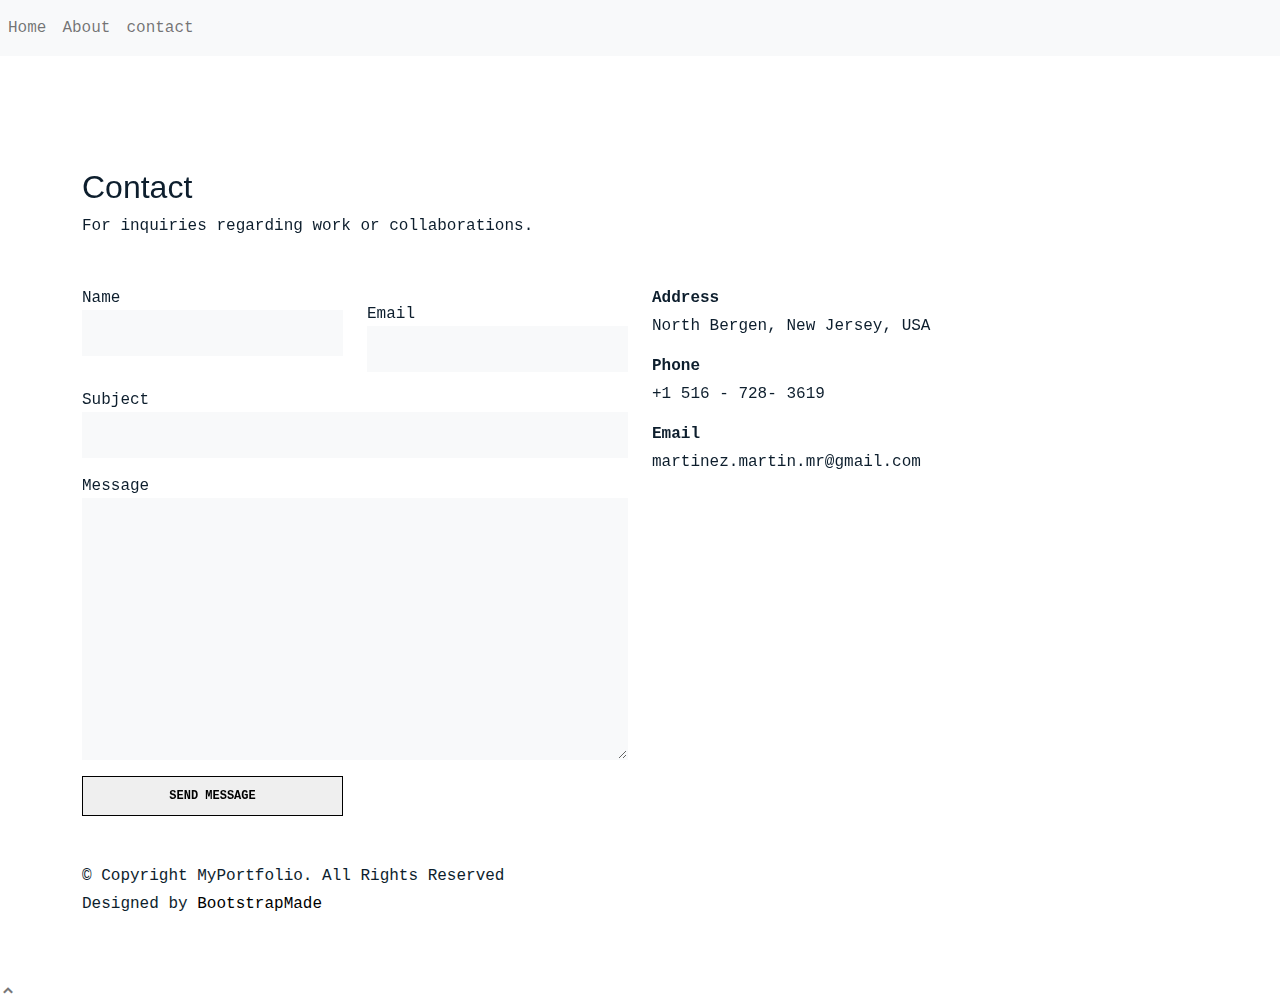
==== commit ef82f47f: "updating portfolio" ====
--- a/contact.html
+++ b/contact.html
@@ -59,8 +59,7 @@
         <div class="row mb-5 align-items-end">
           <div class="col-md-6" data-aos="fade-up">
             <h2>Contact</h2>
-            <p class="mb-0">Lorem ipsum dolor sit amet consectetur adipisicing elit. Quisquam necessitatibus incidunt ut
-              officiis explicabo inventore.
+            <p class="mb-0">For inquiries regarding work or collaborations.
             </p>
           </div>
 
@@ -112,15 +111,15 @@
             <ul class="list-unstyled">
               <li class="mb-3">
                 <strong class="d-block mb-1">Address</strong>
-                <span>203 Fake St. Mountain View, San Francisco, California, USA</span>
+                <span>North Bergen, New Jersey, USA</span>
               </li>
               <li class="mb-3">
                 <strong class="d-block mb-1">Phone</strong>
-                <span>+1 232 3235 324</span>
+                <span>+1 516 - 728- 3619</span>
               </li>
               <li class="mb-3">
                 <strong class="d-block mb-1">Email</strong>
-                <span>youremail@domain.com</span>
+                <span>martinez.martin.mr@gmail.com</span>
               </li>
             </ul>
           </div>
@@ -149,12 +148,7 @@
             Designed by <a href="https://bootstrapmade.com/">BootstrapMade</a>
           </div>
         </div>
-        <div class="col-sm-6 social text-md-end">
-          <a href="#"><span class="icofont-twitter"></span></a>
-          <a href="#"><span class="icofont-facebook"></span></a>
-          <a href="#"><span class="icofont-dribbble"></span></a>
-          <a href="#"><span class="icofont-behance"></span></a>
-        </div>
+       
       </div>
     </div>
   </footer>
